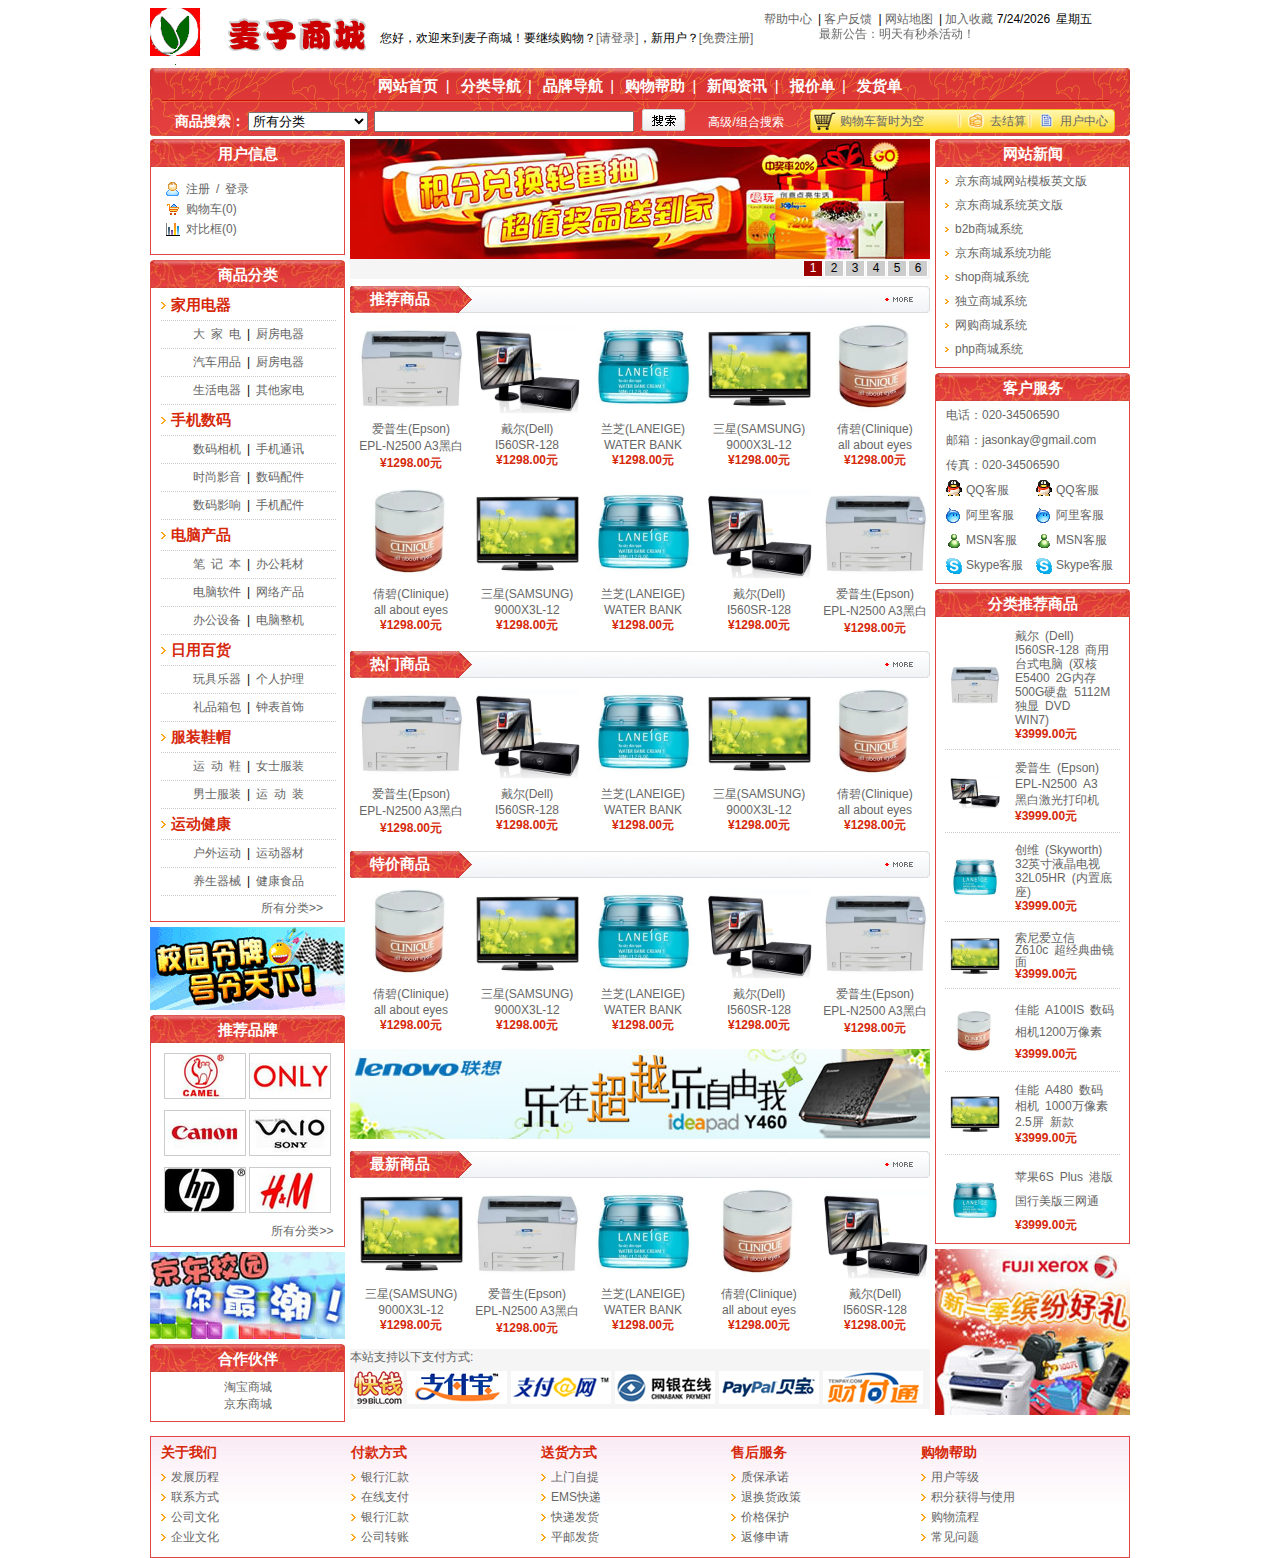
==== index.html @ 167f7a54 "wheatMall" ====
<!DOCTYPE html>
<html lang="en">
<head>
    <meta charset="UTF-8">
    <title>麦子商城</title>
    <link rel="stylesheet" href="style.css" type="text/css">
    <link rel="stylesheet" href="jquery-ui.min.css" type="text/css">
    <script src="jquery-3.1.1.min.js"></script>
    <script src="jquery-ui.min.js"></script>
    <script src="index.js"></script>
</head>
<body>
<div id="container">
    <!--页面头部-->
    <div id="pageheader">
        <div class="logo"><img src="img/logo.gif" alt="麦子商城"></div>
        <div class="info">
            <span>您好，欢迎来到麦子商城！要继续购物？<a href="#">[请登录]</a>，新用户？<a href="#">[免费注册]</a></span>
        </div>
        <div class="nav">
            <ul>
                <li><a href="#">帮助中心</a>&ensp;|</li>
                <li><a href="#">客户反馈</a>&ensp;|</li>
                <li><a href="#">网站地图</a>&ensp;|</li>
                <li><a href="#">加入收藏</a></li>
                <li style="width: 110px;" id="time">YYYY/MM/DD 星期?</li>
            </ul>
        </div>
        <div>
            <marquee direction="down" scrollamount="1" height="25px" width="360px" style="text-indent: 55px; padding-top: 6px;">
                <a href="#">最新公告：明天有秒杀活动！</a>
            </marquee>
        </div>
        <div id="navUnder" style="clear: both;" >
            <div style="background: url(img/top_1.gif); height: 36px">
                <ul>
                    <li><a href="#">网站首页</a>&ensp;|&ensp;</li>
                    <li><a href="#">分类导航</a>&ensp;|&ensp;</li>
                    <li><a href="#">品牌导航</a>&ensp;|&ensp;</li>
                    <li><a href="#">购物帮助</a>&ensp;|&ensp;</li>
                    <li><a href="#">新闻资讯</a>&ensp;|&ensp;</li>
                    <li><a href="#">报价单</a>&ensp;|&ensp;</li>
                    <li><a href="#">发货单</a></li>
                </ul>
            </div>
            <div style="background: url(img/top_2.gif); height: 32px; position: relative;">
                <label for="sort" style="margin-left: 25px; color: #fff; font-weight: bold; font-size: 14px"> 商品搜索：</label>
                <select id="sort" style="width: 120px;">
                    <option value="allSort">所有分类</option>
                    <option value="hot">热卖商品</option>
                    <option value="new">最新商品</option>
                </select>
                <input type="search" style="width: 260px; margin-left: 2px;">
                <input type="image" src="img/search2.gif" style="position: relative; top: 5px; left: 5px" >
                <span style="margin-left: 25px;"><a href="#" style="color: #FFF;">高级/组合搜索</a></span>
                <div style="background: url(img/d3.jpg) no-repeat; width: 305px; height: 24px; position: absolute; left:660px; top:5px;">
                    <span style="position: absolute; left: 30px; top: 4px;"><a href="#">购物车暂时为空</a></span>
                    <span style="position: absolute; left: 180px; top: 4px;"><a href="#">去结算</a></span>
                    <span style="position: absolute; left: 250px; top: 4px;"><a href="#">用户中心</a></span>
                </div>
            </div>
        </div>
    </div>

    <!--页面主体-->
    <div id="pagebody">
        <!--左-->
        <div id="left">
            <div class="userInfo">
                <div>
                    <h3>用户信息</h3>
                    <ul>
                        <li style="background: url(img/user/1.gif) no-repeat left"><a href="#">注册&ensp;/&ensp;登录</a></li>
                        <li style="background: url(img/user/8.gif) no-repeat left"><a href="#">购物车(0)</a></li>
                        <li style="background: url(img/user/10.gif) no-repeat left"><a href="#">对比框(0)</a></li>
                    </ul>
                </div>
            </div>
            <div class="goods">
                <h3>商品分类</h3>
                <div>
                    <h4>家用电器</h4>
                    <ul>
                        <li><a href="#">大&ensp;家&ensp;电</a>&ensp;|&ensp;<a href="#">厨房电器</a></li>
                        <li><a href="#">汽车用品</a>&ensp;|&ensp;<a href="#">厨房电器</a></li>
                        <li><a href="#">生活电器</a>&ensp;|&ensp;<a href="#">其他家电</a></li>
                    </ul>
                </div>
                <div>
                    <h4>手机数码</h4>
                    <ul>
                        <li><a href="#">数码相机</a>&ensp;|&ensp;<a href="#">手机通讯</a></li>
                        <li><a href="#">时尚影音</a>&ensp;|&ensp;<a href="#">数码配件</a></li>
                        <li><a href="#">数码影响</a>&ensp;|&ensp;<a href="#">手机配件</a></li>
                    </ul>
                </div>
                <div>
                    <h4>电脑产品</h4>
                    <ul>
                        <li><a href="#">笔&ensp;记&ensp;本</a>&ensp;|&ensp;<a href="#">办公耗材</a></li>
                        <li><a href="#">电脑软件</a>&ensp;|&ensp;<a href="#">网络产品</a></li>
                        <li><a href="#">办公设备</a>&ensp;|&ensp;<a href="#">电脑整机</a></li>
                    </ul>
                </div>
                <div>
                    <h4>日用百货</h4>
                    <ul>
                        <li><a href="#">玩具乐器</a>&ensp;|&ensp;<a href="#">个人护理</a></li>
                        <li><a href="#">礼品箱包</a>&ensp;|&ensp;<a href="#">钟表首饰</a></li>
                    </ul>
                </div>
                <div>
                    <h4>服装鞋帽</h4>
                    <ul>
                        <li><a href="#">运&ensp;动&ensp;鞋</a>&ensp;|&ensp;<a href="#">女士服装</a></li>
                        <li><a href="#">男士服装</a>&ensp;|&ensp;<a href="#">运&ensp;动&ensp;装</a></li>
                    </ul>
                </div>
                <div style="border-bottom: 1px solid #e34543;">
                    <h4>运动健康</h4>
                    <ul>
                        <li><a href="#">户外运动</a>&ensp;|&ensp;<a href="#">运动器材</a></li>
                        <li><a href="#">养生器械</a>&ensp;|&ensp;<a href="#">健康食品</a></li>
                    </ul>
                    <span style="margin-left: 110px; line-height: 25px;"><a href="#">所有分类>></a></span>
                </div>
            </div>
            <div style="margin-top: 5px;"><img src="img/Wrzcnet/left_01.gif"></div>
            <div class="brands">
                <div>
                    <h3>推荐品牌</h3>
                    <ul>
                        <li><a href="#"><img src="img/logos/logo_01.jpg" alt="CAMEl"></a></li>
                        <li><a href="#"><img src="img/logos/logo_02.jpg" alt="ONLY"></a></li>
                        <li><a href="#"><img src="img/logos/logo_03.jpg" alt="Canon"></a></li>
                        <li><a href="#"><img src="img/logos/logo_04.jpg" alt="Sony"></a></li>
                        <li><a href="#"><img src="img/logos/logo_05.jpg" alt="hp"></a></li>
                        <li><a href="#"><img src="img/logos/logo_06.jpg" alt="H.M"></a></li>
                        <li style="margin-left: 110px; line-height:0px;"><a href="#">所有分类>></a></li>
                    </ul>

                </div>
            </div>
            <div style="margin-top: 5px;"><img src="img/Wrzcnet/left_02.jpg"></div>
            <div class="partner">
                <div>
                    <h3>合作伙伴</h3>
                    <ul>
                        <li><a href="#">淘宝商城</a></li>
                        <li><a href="#">京东商城</a></li>
                    </ul>
                </div>
            </div>

        </div>
        <!--中-->
        <div id="middle">
            <div class="scroll">
                <ul class="big-pic">
                    <li><a href="#"><img src="img/Wrzcnet/1.jpg"></a></li>
                    <li><a href="#"><img src="img/Wrzcnet/2.jpg"></a></li>
                    <li><a href="#"><img src="img/Wrzcnet/3.jpg"></a></li>
                    <li><a href="#"><img src="img/Wrzcnet/4.jpg"></a></li>
                    <li><a href="#"><img src="img/Wrzcnet/5.jpg"></a></li>
                    <li><a href="#"><img src="img/Wrzcnet/6.jpg"></a></li>
                </ul>
                <ul class="small-pic">
                    <li class="active">1</li>
                    <li>2</li>
                    <li>3</li>
                    <li>4</li>
                    <li>5</li>
                    <li>6</li>
                </ul>
            </div>
            <div class="recommend">
                <span>
                    <h3>推荐商品</h3>
                    <a href="#"><img src="img/more.gif"></a>
                </span>
                <ul>
                    <li><a href="#"><div class="pic"><img src="img/imgs/p1.jpg"></div><aside>爱普生(Epson)<br/>EPL-N2500 A3黑白<br/><span>¥1298.00元</span></aside></a></li>
                    <li><a href="#"><div class="pic"><img src="img/imgs/p2.jpg"></div><aside>戴尔(Dell)<br/>I560SR-128<br/><span>¥1298.00元</span></aside></a></li>
                    <li><a href="#"><div class="pic"><img src="img/imgs/p3.jpg"></div><aside>兰芝(LANEIGE)<br/>WATER BANK<br/><span>¥1298.00元</span></aside></a></li>
                    <li><a href="#"><div class="pic"><img src="img/imgs/p4.jpg"></div><aside>三星(SAMSUNG)<br/>9000X3L-12<br/><span>¥1298.00元</span></aside></a></li>
                    <li><a href="#"><div class="pic"><img src="img/imgs/p5.jpg"></div><aside>倩碧(Clinique)<br/>all about eyes<br/><span>¥1298.00元</span></aside></a></li>
                    <li><a href="#"><div class="pic"><img src="img/imgs/p5.jpg"></div><aside>倩碧(Clinique)<br/>all about eyes<br/><span>¥1298.00元</span></aside></a></li>
                    <li><a href="#"><div class="pic"><img src="img/imgs/p4.jpg"></div><aside>三星(SAMSUNG)<br/>9000X3L-12<br/><span>¥1298.00元</span></aside></a></li>
                    <li><a href="#"><div class="pic"><img src="img/imgs/p3.jpg"></div><aside>兰芝(LANEIGE)<br/>WATER BANK<br/><span>¥1298.00元</span></aside></a></li>
                    <li><a href="#"><div class="pic"><img src="img/imgs/p2.jpg"></div><aside>戴尔(Dell)<br/>I560SR-128<br/><span>¥1298.00元</span></aside></a></li>
                    <li><a href="#"><div class="pic"><img src="img/imgs/p1.jpg"></div><aside>爱普生(Epson)<br/>EPL-N2500 A3黑白<br/><span>¥1298.00元</span></aside></a></li>
                </ul>
            </div>
            <div class="hot">
                <span>
                    <h3>热门商品</h3>
                    <a href="#"><img src="img/more.gif"></a>
                </span>
                <ul>
                    <li><a href="#"><div class="pic"><img src="img/imgs/p1.jpg"></div><aside>爱普生(Epson)<br/>EPL-N2500 A3黑白<br/><span>¥1298.00元</span></aside></a></li>
                    <li><a href="#"><div class="pic"><img src="img/imgs/p2.jpg"></div><aside>戴尔(Dell)<br/>I560SR-128<br/><span>¥1298.00元</span></aside></a></li>
                    <li><a href="#"><div class="pic"><img src="img/imgs/p3.jpg"></div><aside>兰芝(LANEIGE)<br/>WATER BANK<br/><span>¥1298.00元</span></aside></a></li>
                    <li><a href="#"><div class="pic"><img src="img/imgs/p4.jpg"></div><aside>三星(SAMSUNG)<br/>9000X3L-12<br/><span>¥1298.00元</span></aside></a></li>
                    <li><a href="#"><div class="pic"><img src="img/imgs/p5.jpg"></div><aside>倩碧(Clinique)<br/>all about eyes<br/><span>¥1298.00元</span></aside></a></li>
                </ul>
            </div>
            <div class="hot">
                <span>
                    <h3>特价商品</h3>
                    <a href="#"><img src="img/more.gif"></a>
                </span>
                <ul>
                    <li><a href="#"><div class="pic"><img src="img/imgs/p5.jpg"></div><aside>倩碧(Clinique)<br/>all about eyes<br/><span>¥1298.00元</span></aside></a></li>
                    <li><a href="#"><div class="pic"><img src="img/imgs/p4.jpg"></div><aside>三星(SAMSUNG)<br/>9000X3L-12<br/><span>¥1298.00元</span></aside></a></li>
                    <li><a href="#"><div class="pic"><img src="img/imgs/p3.jpg"></div><aside>兰芝(LANEIGE)<br/>WATER BANK<br/><span>¥1298.00元</span></aside></a></li>
                    <li><a href="#"><div class="pic"><img src="img/imgs/p2.jpg"></div><aside>戴尔(Dell)<br/>I560SR-128<br/><span>¥1298.00元</span></aside></a></li>
                    <li><a href="#"><div class="pic"><img src="img/imgs/p1.jpg"></div><aside>爱普生(Epson)<br/>EPL-N2500 A3黑白<br/><span>¥1298.00元</span></aside></a></li>
                </ul>
            </div>
            <div style="margin-bottom: 7px;"><img src="img/Wrzcnet/11.jpg" alt=""></div>
            <div class="hot">
                <span>
                    <h3>最新商品</h3>
                    <a href="#"><img src="img/more.gif"></a>
                </span>
                <ul>
                    <li><a href="#"><div class="pic"><img src="img/imgs/p4.jpg"></div><aside>三星(SAMSUNG)<br/>9000X3L-12<br/><span>¥1298.00元</span></aside></a></li>
                    <li><a href="#"><div class="pic"><img src="img/imgs/p1.jpg"></div><aside>爱普生(Epson)<br/>EPL-N2500 A3黑白<br/><span>¥1298.00元</span></aside></a></li>
                    <li><a href="#"><div class="pic"><img src="img/imgs/p3.jpg"></div><aside>兰芝(LANEIGE)<br/>WATER BANK<br/><span>¥1298.00元</span></aside></a></li>
                    <li><a href="#"><div class="pic"><img src="img/imgs/p5.jpg"></div><aside>倩碧(Clinique)<br/>all about eyes<br/><span>¥1298.00元</span></aside></a></li>
                    <li><a href="#"><div class="pic"><img src="img/imgs/p2.jpg"></div><aside>戴尔(Dell)<br/>I560SR-128<br/><span>¥1298.00元</span></aside></a></li>
                </ul>
            </div>
            <div class="pay">
                <span style="color: #666666">本站支持以下支付方式:</span>
                <ul>
                    <li><img src="img/pay/logo_99bill.jpg"></li>
                    <li><img src="img/pay/logo_alipay.gif"></li>
                    <li><img src="img/pay/logo_cncard.gif"></li>
                    <li><img src="img/pay/logo_ebank.gif"></li>
                    <li><img src="img/pay/logo_paypal.gif"></li>
                    <li><img src="img/pay/logo_tenpay.gif"></li>
                </ul>
            </div>
        </div>
        <!--右-->
        <div id="right">
            <div class="news">
                <h3>网站新闻</h3>
                <ul>
                    <li><a href="#">京东商城网站模板英文版</a></li>
                    <li><a href="#">京东商城系统英文版</a></li>
                    <li><a href="#">b2b商城系统</a></li>
                    <li><a href="#">京东商城系统功能</a></li>
                    <li><a href="#">shop商城系统</a></li>
                    <li><a href="#">独立商城系统</a></li>
                    <li><a href="#">网购商城系统</a></li>
                    <li><a href="#">php商城系统</a></li>
                </ul>
            </div>
            <div class="server">
                <h3>客户服务</h3>
                <div>
                    <ul class="serverInfo">
                        <li>电话：020-34506590</li>
                        <li>邮箱：jasonkay@gmail.com</li>
                        <li>传真：020-34506590</li>
                    </ul>
                    <ul class="customer">
                        <li style="background: url(img/QQonline.gif) no-repeat left"><a href="#">QQ客服</a></li>
                        <li style="background: url(img/QQonline.gif) no-repeat left"><a href="#">QQ客服</a></li>
                        <li style="background: url(img/ww.gif) no-repeat left"><a href="#">阿里客服</a></li>
                        <li style="background: url(img/ww.gif) no-repeat left"><a href="#">阿里客服</a></li>
                        <li style="background: url(img/msn.gif) no-repeat left"><a href="#">MSN客服</a></li>
                        <li style="background: url(img/msn.gif) no-repeat left"><a href="#">MSN客服</a></li>
                        <li style="background: url(img/skype.gif) no-repeat left"><a href="#">Skype客服</a></li>
                        <li style="background: url(img/skype.gif) no-repeat left"><a href="#">Skype客服</a></li>
                    </ul>
                </div>
            </div>
            <div class="sortRecommend">
                <h3>分类推荐商品</h3>
                <div>
                    <ul>
                        <li style="height: 110px;"><a href="#"><img src="img/imgs/p1.jpg"><section style="line-height: 14px;"><aside>戴尔&ensp;(Dell)&ensp;I560SR-128&ensp;商用台式电脑&ensp;(双核E5400&ensp;2G内存500G硬盘&ensp;5112M独显&ensp;DVD&ensp;WIN7)&ensp;</aside><span>¥3999.00元</span></section></a></li>
                        <li style="height: 62px"><a href="#"><img src="img/imgs/p2.jpg"><section style="line-height: 16px;"><aside>爱普生&ensp;(Epson)&ensp;EPL-N2500&ensp;A3&ensp;黑白激光打印机&ensp;</aside><span>¥3999.00元</span></section></a></li>
                        <li style="height: 68px;"><a href="#"><img src="img/imgs/p3.jpg"><section style="line-height: 14px;"><aside>创维&ensp;(Skyworth)&ensp;32英寸液晶电视32L05HR&ensp;(内置底座)&ensp;</aside><span>¥3999.00元</span></section></a></li>
                        <li style="height: 46px;"><a href="#"><img src="img/imgs/p4.jpg"><section style="line-height: 12px;"><aside>索尼爱立信&ensp;Z610c&ensp;超经典曲镜面&ensp;</aside><span>¥3999.00元</span></section></a></li>
                        <li style="height: 62px;"><a href="#"><img src="img/imgs/p5.jpg"><section style="line-height: 22px;"><aside>佳能&ensp;A100IS&ensp;数码相机1200万像素&ensp;</aside><span>¥3999.00元</span></section></a></li>
                        <li style="height: 62px;"><a href="#"><img src="img/imgs/p4.jpg"><section style="line-height: 16px;"><aside>佳能&ensp;A480&ensp;数码相机&ensp;1000万像素2.5屏&ensp;新款&ensp;</aside><span>¥3999.00元</span></section></a></li>
                        <li style="height: 68px; border: none;"><a href="#"><img src="img/imgs/p3.jpg"><section style="line-height: 24px;"><aside>苹果6S&ensp;Plus&ensp;港版国行美版三网通&ensp;</aside><span>¥3999.00元</span></section></a></li>
                    </ul>
                </div>
            </div>
            <div style="margin-top: 5px;"><img src="img/Wrzcnet/right_01.jpg"></div>
        </div>
    </div>

    <!--页面底部-->
    <div id="pagefooter">
        <div>
            <ul class="bigTitle">
                <li>
                    <h3>关于我们</h3>
                    <ul class="smallTitle">
                        <li><a href="#">发展历程</a></li>
                        <li><a href="#">联系方式</a></li>
                        <li><a href="#">公司文化</a></li>
                        <li><a href="#">企业文化</a></li>
                    </ul>
                </li>
                <li>
                    <h3>付款方式</h3>
                    <ul class="smallTitle">
                        <li><a href="#">银行汇款</a></li>
                        <li><a href="#">在线支付</a></li>
                        <li><a href="#">银行汇款</a></li>
                        <li><a href="#">公司转账</a></li>
                    </ul>
                </li>
                <li>
                    <h3>送货方式</h3>
                    <ul class="smallTitle">
                        <li><a href="#">上门自提</a></li>
                        <li><a href="#">EMS快递</a></li>
                        <li><a href="#">快递发货</a></li>
                        <li><a href="#">平邮发货</a></li>
                    </ul>
                </li>
                <li>
                    <h3>售后服务</h3>
                    <ul class="smallTitle">
                        <li><a href="#">质保承诺</a></li>
                        <li><a href="#">退换货政策</a></li>
                        <li><a href="#">价格保护</a></li>
                        <li><a href="#">返修申请</a></li>
                    </ul>
                </li>
                <li>
                    <h3>购物帮助</h3>
                    <ul class="smallTitle">
                        <li><a href="#">用户等级</a></li>
                        <li><a href="#">积分获得与使用</a></li>
                        <li><a href="#">购物流程</a></li>
                        <li><a href="#">常见问题</a></li>
                    </ul>
                </li>
            </ul>
        </div>
    </div>
</div>
</body>
</html>
---- style.css ----
/*home page*/
body{ margin: 0px;}
#container{ width: 980px; margin: 0 auto; font-size: 12px;}
h1, h2, h3, h4, h5, h6, ul, li{ margin: 0; padding:0; list-style-type: none;}
a{ text-decoration: none;}
*{font-family: Arial;}

#pageheader{ min-height: 71px;}
#pageheader a{ color: #666666;}
#pageheader a:hover{ color: #e34543;}
.logo{ width: 220px; height: 60px; float: left; padding-top: 8px;}
.info{ width: 384px; float: left; margin: 30px 0 0 10px;}
.nav{ width:366px; float:left;}
.nav ul{ margin-top: 11px}
.nav ul li{ display: inline-block;}
#navUnder ul{ text-align: center}
#navUnder ul li{ display: inline-block; line-height: 36px; font-size: 15px;  color: #ffffff;}
#navUnder ul li a{ color: #ffffff; font-weight: bold;}
#navUnder ul li a:hover{ color: #ffffff; font-weight: bold;}

#pagebody{ min-height: 1300px;}
#left{ width: 195px; min-height: 600px; float: left;}
.userInfo div{ margin-top: 3px;}
.partner h3, .brands h3, .goods h3, .userInfo h3{ text-align: center; color: #ffffff; font-size: 15px; background: url(img/la_4.gif); line-height:30px; }
.userInfo ul{ min-height: 75px; border: 1px solid #e34543; border-top:none; padding-top:10px;}
.userInfo ul li{ line-height: 20px; text-indent: 20px; margin-left: 15px;}
.userInfo a{ color: #666666;}
.userInfo a:hover{ color: #e34543;}
.goods{ margin-top: 5px;}
.goods div{ border: 1px solid #e34543; border-top:none; border-bottom:none;}
.goods h4{ background: url(img/dot.gif) no-repeat left center; color:#d6290b; font-size: 15px; text-indent: 10px;margin-left:10px; line-height: 30px; width:175px; border-bottom: 1px dotted #CCCCCC;}
.goods ul{ padding-left: 10px;}
.goods ul li{ line-height: 27px; border-bottom: 1px dotted #CCCCCC; width:175px; text-align: center;}
.goods a{ color: #666666;}
.goods a:hover{ color: #e34543;}
.brands div{ margin-top: 2px;}
.brands ul{ border: 1px solid #e34543; border-top:none; text-align: center; padding-top: 8px; padding-bottom: 8px;}
.brands ul li{ display: inline; line-height:30px;}
.brands img{ border: 1px solid #CCCCCC;}
.brands a{ color: #666666;}
.partner div{ margin-top: 2px;}
.partner ul{ border: 1px solid #e34543; border-top:none; text-align: center; padding-top: 5px; padding-bottom: 8px;}
.partner a{ color: #666666;}
.partner a:hover{ color: #e34543;}

#middle{ width: 580px; min-height: 600px; float: left; margin:3px 5px;}
.scroll{ position: relative; width:580px; height: 140px; background: #f5f5f5; overflow: hidden;}
.big-pic{ width: 3480px; height: 120px; position: absolute;}
.big-pic li{float: left;}
.small-pic{position: absolute; right:1px; bottom:2px;}
.small-pic li{float: left; height: 15px; width:18px; background: #CCCCCC; border: 1px solid #ffffff; margin-right: 1px; text-align: center; cursor: pointer;}
.small-pic .active{background: #9b0000; color: #ffffff;}
.recommend{width:580px; height: 365px; margin-top: 5px;}
.hot>span, .recommend>span{background: url(img/ca_1.gif); height: 30px; display: block; position: relative;}
.hot>span a, .recommend>span a{position: absolute; right: 16px; bottom: 8px;}
.hot h3, .recommend h3{color: #ffffff; line-height: 30px; text-indent: 20px; font-size: 15px;}
.hot ul, .recommend ul{margin-top: 2px;}
.hot li, .recommend li{ float: left; margin-left: 6px;}
.hot .pic, .recommend .pic{height:105px; width: 110px; text-align: center;}
.hot .pic img, .recommend .pic img{height: 105px; width: 105px;}
.hot aside, .recommend aside{text-align: center; width: 110px; height: 60px; color:#666666;}
.hot aside:hover, .recommend aside:hover{text-align: center; width: 110px; height: 60px; color:#e34543;}
.hot aside span, .recommend aside span{color: #d6290b; font-weight: bold;}
.hot {width:580px; height:200px;}
.pay{background: #f5f5f5; height: 60px; width: 580px;}
.pay ul{margin-top:5px; }
.pay li{float: left; margin-left:4px;}

#right{ width: 195px;min-height: 600px; float: left;}
.news {margin-top: 3px;}
.news h3, .server h3, .sortRecommend h3{text-align: center; color: #ffffff; font-size: 15px; background: url(img/la_4.gif); line-height:30px;}
.news ul{height: 198px; border:1px solid #e34542; border-top: none; padding-left: 9px;}
.news li{background: url("img/dot2.gif") no-repeat left; text-indent: 10px; line-height: 24px;}
.news a{color: #666666;}
.news a:hover{color: #e34543;}
.server{margin-top: 5px;}
.server div{height: 180px; border: 1px solid #e34542; border-top: none; }
.serverInfo li{width: 180px; line-height: 25px; text-indent: 10px; color: #666666; }
.customer {margin-left: 10px;}
.customer li{float: left; width: 90px; line-height: 25px; text-indent: 20px;}
.customer li a{color: #666666;}
.customer li a:hover{color: #e34543;}
.sortRecommend{margin-top: 5px;}
.sortRecommend ul{border: 1px solid #e34542; border-top: none; min-height: 624px;}
.sortRecommend li{border-bottom: 1px dotted #CCCCCC; float: left; width: 165px; margin-left: 9px; padding: 10px 5px;}
.sortRecommend img{width: 50px; float: left; margin-right: 15px;}
.sortRecommend section{width: 100px; float: left;}
.sortRecommend aside{color: #666666; }
.sortRecommend aside:hover{color: #e34543; }
.sortRecommend span{color: #d6290b; font-weight: bold;}

#pagefooter{min-height: 120px; border: 1px solid #e34543; background: url(img/footbg_03.jpg) repeat-x; clear: both;}
.bigTitle{margin-left: 10px; margin-top: 5px;}
.bigTitle h3{color: #d6290b; margin-bottom: 5px;}
.bigTitle>li{float: left; width: 190px; line-height: 20px;}
.smallTitle li{ background: url(img/dot.gif) no-repeat left; text-indent: 10px;}
.smallTitle li a{color: #666666;}
.smallTitle li a:hover{color: #e34543;}

/*productList*/
.plm-header{background: url(img/sort1.gif); line-height: 29px;}
.plm-header-first{background: url(img/home.gif) no-repeat left; display: inline-block; text-indent: 15px; margin-left: 5px;}
.icon-btn-vbarrow {display: inline-block; background: url(img/icon.png) -111px -423px; height: 9px; width: 5px;}
.plm-list{margin: 5px 3px;}
.plm-list ul{display: inline-block;}
.plm-list span{font-weight: bold;}
.plm-list li{display: inline-block; margin-right: 12px; }
.plm-list a{color: #666666;}
.plm-list a:hover{text-decoration: underline; color: #e34543;}
.plm-last-top{background: url(img/sortbg.jpg); height: 26px; position: relative;}
.plm-sort{display: inline-block;}
.plm-sort span{ width:60px; text-align: center; font-weight: bold; display: inline-block; border-right: 1px solid #e1e1e1; line-height: 26px}
.plm-sort a{ color: #666666; text-align: center;  width: 60px; line-height: 26px; display: inline-block;border-right:1px solid #e1e1e1;border-right:1px solid #e1e1e1;}
.plm-sort a:hover{color: #666666; text-align: center;  width: 60px; line-height: 26px; display: inline-block;border-right:1px solid #e1e1e1; background:url(img/sortbg1.jpg); }
.showType{display: inline-block; position: absolute; right: 50px;}
.showType span{font-weight: bold;}
.icon-btn-list{background: url(img/vm11.gif) no-repeat;height: 18px; width: 18px; display: inline-block; position:relative; top:4px; left:15px;}
.icon-btn-pic{background: url(img/vm2.gif) no-repeat; height: 18px; width: 18px; display: inline-block; position:relative; top:4px; left:35px; }
.product-list-detail li{border-bottom: 1px dotted #dcdbdb; float: left; width: 720px; height: 120px; padding-left:26px; }
.product-list-detail ul{padding-top: 6px; margin-left: 6px;}
.imgBox{float: left; border: 1px solid #c0c0c0; margin-top: 10px;}
.icon-direct-right{background: url(img/dot.gif); width: 5px; height: 7px; display: inline-block; margin-left: 30px; margin-top: 28px;}
.good-title{color: #4a0000; margin-left: 5px; font-weight: bold;}
.market-value{text-decoration: line-through;}
.price-detail{font-weight: bold; float: left; width: 580px; margin-left: 30px; margin-bottom:5px; }
.price-vip{color: #fd6700;}
.price-vip aside{ font-style: italic;}
.price-detail span{width: 130px; display: inline-block;}
.price-detail span aside{display: inline-block;}
.product-list-btn{text-align: right;}
.product-list-btn a{display:inline-block; width: 81px; height: 26px;}
.select-btn{position: relative; top: 30px; }
.select-btn a, .select-btn span{display: inline-block;}
.select-btn span{text-align: center; color: red; position: relative; top: -6px; vertical-align: middle;}

/*productPage*/
.product-img-box{width: 310px; height: 280px; float: left; border-right: 1px dotted #dcdbdb;}
.product-big-pic{text-align: center;}
.product-big-pic img{width: 220px; height: 220px;}
.product-small-pic{}
.product-small-pic img{width: 50px; height: 50px;margin-left: 6px;}
.product-small-pic .active{border: 2px solid;}
.product-info{width: 456px; float: left;}
.product-info-top{margin-left: 15px; font-weight: bold; color: #00267F; font-size: 14px; border-bottom: 1px dotted #dcdbdb; line-height: 36px;}
.product-info-top a{float: right; font-weight:normal;  color: #666666; font-size: 12px;}
.product-info-middle{margin-left: 15px; border-bottom: 1px dotted #dcdbdb; line-height: 25px;}
.product-info-bottom{margin-left: 15px; line-height: 25px; }
.product-info-bottom a{display:inline-block; width: 81px; height: 26px; margin-right: 5px;}
.product-next-pay{width: 770px; clear: both; border-top:1px solid #EEEEEE; border-bottom:1px solid #EEEEEE; line-height: 40px; position: relative;}
.alipay{width: 129px; height: 30px; background: url(img/pay/alipay_buy.gif); display: inline-block; position: absolute; top: 5px; right:155px;}
.paypal{width: 138px; height: 30px; background: url(img/pay/paypal_buy.gif); display: inline-block; position: absolute; top: 5px; right:5px;}
.ui-state-active a, .ui-state-active a:link, .ui-state-active a:visited {
    color: #d6290b;
}
.ui-state-default, .ui-widget-content .ui-state-default, .ui-widget-header .ui-state-default, .ui-button, html .ui-button.ui-state-disabled:hover, html .ui-button.ui-state-disabled:active {
    background: url(img/sort1.gif);
    border: 1px solid #dddddd;
    font-weight: normal;
}
.ui-state-active, .ui-widget-content .ui-state-active, .ui-widget-header .ui-state-active, a.ui-button:active, .ui-button:active, .ui-button.ui-state-active:hover {
    background: #ffffff;
    font-weight: bold;
}
.ui-widget-header {
    background: url(img/sortbg.jpg) repeat-x 0 6px;
    border: none ;
    border-bottom: 1px solid #dddddd;
    color: #333;
    font-weight: bold;
}
.ui-tabs .ui-tabs-panel {
    border: 1px solid #ddd;
    border-top: none;
}
.ui-widget.ui-widget-content {
    border: none;
}
.ui-corner-all, .ui-corner-bottom, .ui-corner-right, .ui-corner-br {
    border-bottom-right-radius: 0;
}
.ui-corner-all, .ui-corner-bottom, .ui-corner-left, .ui-corner-bl {
    border-bottom-left-radius: 0;
}
.ui-tabs .ui-tabs-nav {
    padding: 0.2em 0 0;
}
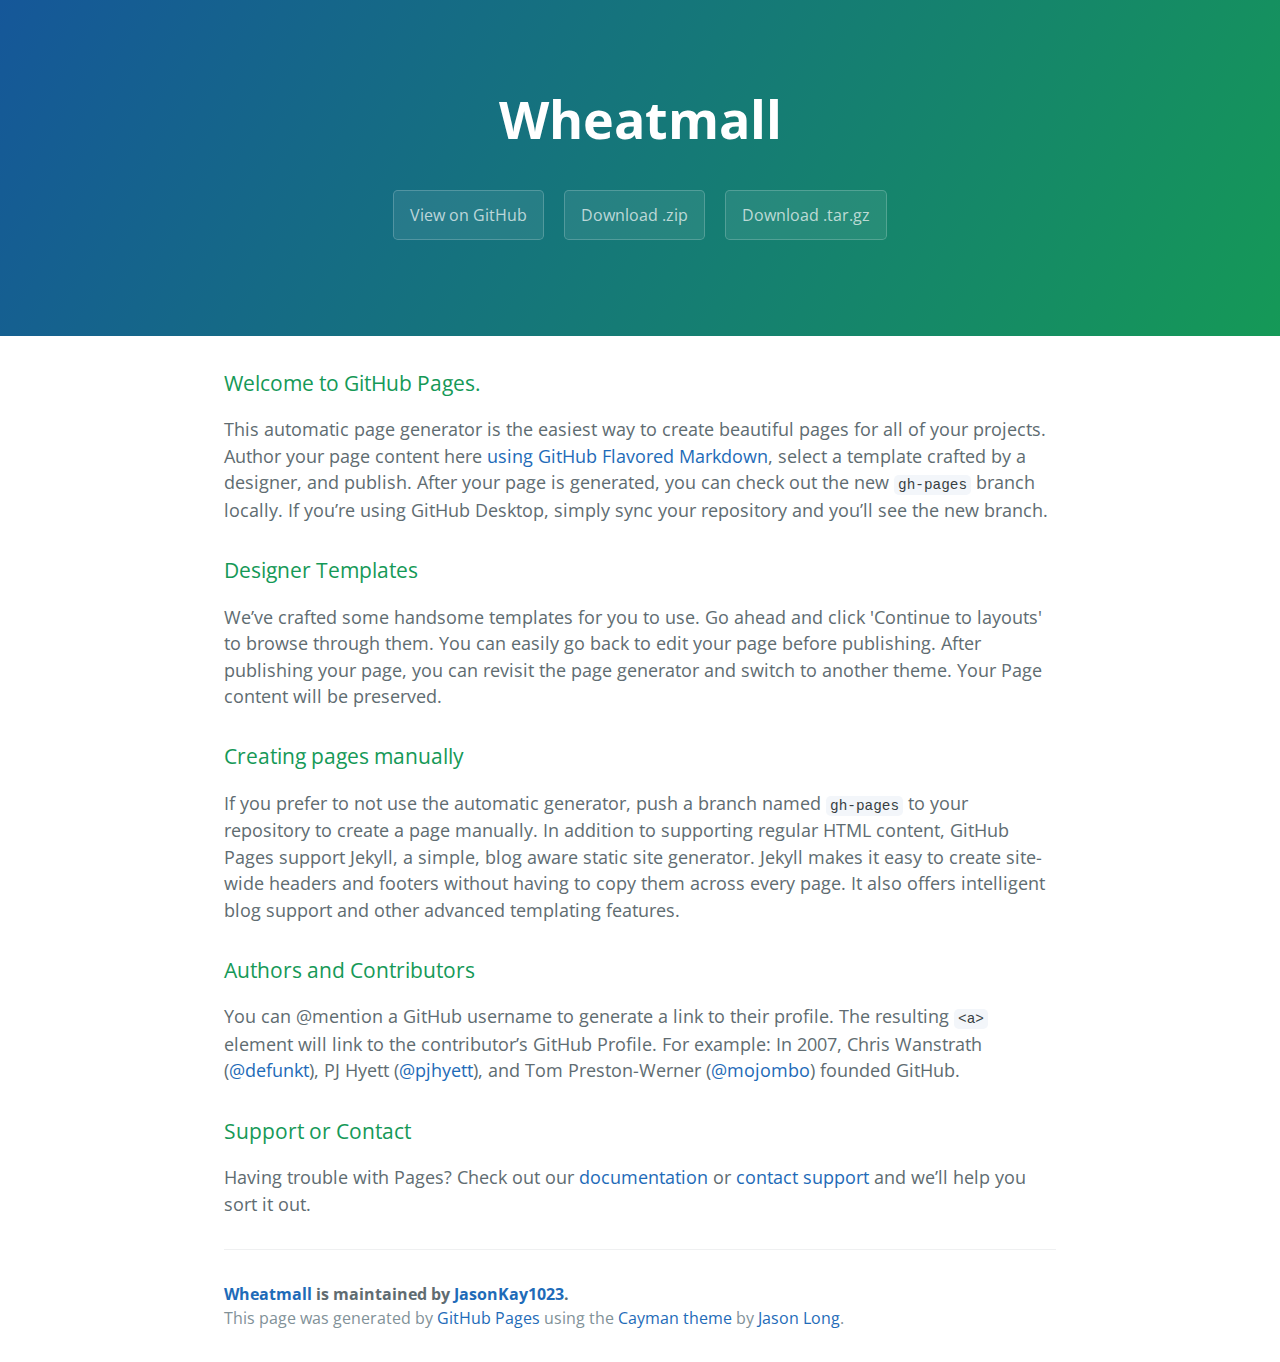
==== commit 8105bd8c: "Create gh-pages branch via GitHub" ====
--- a/index.html
+++ b/index.html
@@ -1,353 +1,57 @@
 <!DOCTYPE html>
-<html lang="en">
-<head>
+<html lang="en-us">
+  <head>
     <meta charset="UTF-8">
-    <title>麦子商城</title>
-    <link rel="stylesheet" href="style.css" type="text/css">
-    <link rel="stylesheet" href="jquery-ui.min.css" type="text/css">
-    <script src="jquery-3.1.1.min.js"></script>
-    <script src="jquery-ui.min.js"></script>
-    <script src="index.js"></script>
-</head>
-<body>
-<div id="container">
-    <!--页面头部-->
-    <div id="pageheader">
-        <div class="logo"><img src="img/logo.gif" alt="麦子商城"></div>
-        <div class="info">
-            <span>您好，欢迎来到麦子商城！要继续购物？<a href="#">[请登录]</a>，新用户？<a href="#">[免费注册]</a></span>
-        </div>
-        <div class="nav">
-            <ul>
-                <li><a href="#">帮助中心</a>&ensp;|</li>
-                <li><a href="#">客户反馈</a>&ensp;|</li>
-                <li><a href="#">网站地图</a>&ensp;|</li>
-                <li><a href="#">加入收藏</a></li>
-                <li style="width: 110px;" id="time">YYYY/MM/DD 星期?</li>
-            </ul>
-        </div>
-        <div>
-            <marquee direction="down" scrollamount="1" height="25px" width="360px" style="text-indent: 55px; padding-top: 6px;">
-                <a href="#">最新公告：明天有秒杀活动！</a>
-            </marquee>
-        </div>
-        <div id="navUnder" style="clear: both;" >
-            <div style="background: url(img/top_1.gif); height: 36px">
-                <ul>
-                    <li><a href="#">网站首页</a>&ensp;|&ensp;</li>
-                    <li><a href="#">分类导航</a>&ensp;|&ensp;</li>
-                    <li><a href="#">品牌导航</a>&ensp;|&ensp;</li>
-                    <li><a href="#">购物帮助</a>&ensp;|&ensp;</li>
-                    <li><a href="#">新闻资讯</a>&ensp;|&ensp;</li>
-                    <li><a href="#">报价单</a>&ensp;|&ensp;</li>
-                    <li><a href="#">发货单</a></li>
-                </ul>
-            </div>
-            <div style="background: url(img/top_2.gif); height: 32px; position: relative;">
-                <label for="sort" style="margin-left: 25px; color: #fff; font-weight: bold; font-size: 14px"> 商品搜索：</label>
-                <select id="sort" style="width: 120px;">
-                    <option value="allSort">所有分类</option>
-                    <option value="hot">热卖商品</option>
-                    <option value="new">最新商品</option>
-                </select>
-                <input type="search" style="width: 260px; margin-left: 2px;">
-                <input type="image" src="img/search2.gif" style="position: relative; top: 5px; left: 5px" >
-                <span style="margin-left: 25px;"><a href="#" style="color: #FFF;">高级/组合搜索</a></span>
-                <div style="background: url(img/d3.jpg) no-repeat; width: 305px; height: 24px; position: absolute; left:660px; top:5px;">
-                    <span style="position: absolute; left: 30px; top: 4px;"><a href="#">购物车暂时为空</a></span>
-                    <span style="position: absolute; left: 180px; top: 4px;"><a href="#">去结算</a></span>
-                    <span style="position: absolute; left: 250px; top: 4px;"><a href="#">用户中心</a></span>
-                </div>
-            </div>
-        </div>
-    </div>
+    <title>Wheatmall by JasonKay1023</title>
+    <meta name="viewport" content="width=device-width, initial-scale=1">
+    <link rel="stylesheet" type="text/css" href="stylesheets/normalize.css" media="screen">
+    <link href='https://fonts.googleapis.com/css?family=Open+Sans:400,700' rel='stylesheet' type='text/css'>
+    <link rel="stylesheet" type="text/css" href="stylesheets/stylesheet.css" media="screen">
+    <link rel="stylesheet" type="text/css" href="stylesheets/github-light.css" media="screen">
+  </head>
+  <body>
+    <section class="page-header">
+      <h1 class="project-name">Wheatmall</h1>
+      <h2 class="project-tagline"></h2>
+      <a href="https://github.com/JasonKay1023/wheatMall" class="btn">View on GitHub</a>
+      <a href="https://github.com/JasonKay1023/wheatMall/zipball/master" class="btn">Download .zip</a>
+      <a href="https://github.com/JasonKay1023/wheatMall/tarball/master" class="btn">Download .tar.gz</a>
+    </section>
 
-    <!--页面主体-->
-    <div id="pagebody">
-        <!--左-->
-        <div id="left">
-            <div class="userInfo">
-                <div>
-                    <h3>用户信息</h3>
-                    <ul>
-                        <li style="background: url(img/user/1.gif) no-repeat left"><a href="#">注册&ensp;/&ensp;登录</a></li>
-                        <li style="background: url(img/user/8.gif) no-repeat left"><a href="#">购物车(0)</a></li>
-                        <li style="background: url(img/user/10.gif) no-repeat left"><a href="#">对比框(0)</a></li>
-                    </ul>
-                </div>
-            </div>
-            <div class="goods">
-                <h3>商品分类</h3>
-                <div>
-                    <h4>家用电器</h4>
-                    <ul>
-                        <li><a href="#">大&ensp;家&ensp;电</a>&ensp;|&ensp;<a href="#">厨房电器</a></li>
-                        <li><a href="#">汽车用品</a>&ensp;|&ensp;<a href="#">厨房电器</a></li>
-                        <li><a href="#">生活电器</a>&ensp;|&ensp;<a href="#">其他家电</a></li>
-                    </ul>
-                </div>
-                <div>
-                    <h4>手机数码</h4>
-                    <ul>
-                        <li><a href="#">数码相机</a>&ensp;|&ensp;<a href="#">手机通讯</a></li>
-                        <li><a href="#">时尚影音</a>&ensp;|&ensp;<a href="#">数码配件</a></li>
-                        <li><a href="#">数码影响</a>&ensp;|&ensp;<a href="#">手机配件</a></li>
-                    </ul>
-                </div>
-                <div>
-                    <h4>电脑产品</h4>
-                    <ul>
-                        <li><a href="#">笔&ensp;记&ensp;本</a>&ensp;|&ensp;<a href="#">办公耗材</a></li>
-                        <li><a href="#">电脑软件</a>&ensp;|&ensp;<a href="#">网络产品</a></li>
-                        <li><a href="#">办公设备</a>&ensp;|&ensp;<a href="#">电脑整机</a></li>
-                    </ul>
-                </div>
-                <div>
-                    <h4>日用百货</h4>
-                    <ul>
-                        <li><a href="#">玩具乐器</a>&ensp;|&ensp;<a href="#">个人护理</a></li>
-                        <li><a href="#">礼品箱包</a>&ensp;|&ensp;<a href="#">钟表首饰</a></li>
-                    </ul>
-                </div>
-                <div>
-                    <h4>服装鞋帽</h4>
-                    <ul>
-                        <li><a href="#">运&ensp;动&ensp;鞋</a>&ensp;|&ensp;<a href="#">女士服装</a></li>
-                        <li><a href="#">男士服装</a>&ensp;|&ensp;<a href="#">运&ensp;动&ensp;装</a></li>
-                    </ul>
-                </div>
-                <div style="border-bottom: 1px solid #e34543;">
-                    <h4>运动健康</h4>
-                    <ul>
-                        <li><a href="#">户外运动</a>&ensp;|&ensp;<a href="#">运动器材</a></li>
-                        <li><a href="#">养生器械</a>&ensp;|&ensp;<a href="#">健康食品</a></li>
-                    </ul>
-                    <span style="margin-left: 110px; line-height: 25px;"><a href="#">所有分类>></a></span>
-                </div>
-            </div>
-            <div style="margin-top: 5px;"><img src="img/Wrzcnet/left_01.gif"></div>
-            <div class="brands">
-                <div>
-                    <h3>推荐品牌</h3>
-                    <ul>
-                        <li><a href="#"><img src="img/logos/logo_01.jpg" alt="CAMEl"></a></li>
-                        <li><a href="#"><img src="img/logos/logo_02.jpg" alt="ONLY"></a></li>
-                        <li><a href="#"><img src="img/logos/logo_03.jpg" alt="Canon"></a></li>
-                        <li><a href="#"><img src="img/logos/logo_04.jpg" alt="Sony"></a></li>
-                        <li><a href="#"><img src="img/logos/logo_05.jpg" alt="hp"></a></li>
-                        <li><a href="#"><img src="img/logos/logo_06.jpg" alt="H.M"></a></li>
-                        <li style="margin-left: 110px; line-height:0px;"><a href="#">所有分类>></a></li>
-                    </ul>
+    <section class="main-content">
+      <h3>
+<a id="welcome-to-github-pages" class="anchor" href="#welcome-to-github-pages" aria-hidden="true"><span aria-hidden="true" class="octicon octicon-link"></span></a>Welcome to GitHub Pages.</h3>
 
-                </div>
-            </div>
-            <div style="margin-top: 5px;"><img src="img/Wrzcnet/left_02.jpg"></div>
-            <div class="partner">
-                <div>
-                    <h3>合作伙伴</h3>
-                    <ul>
-                        <li><a href="#">淘宝商城</a></li>
-                        <li><a href="#">京东商城</a></li>
-                    </ul>
-                </div>
-            </div>
+<p>This automatic page generator is the easiest way to create beautiful pages for all of your projects. Author your page content here <a href="https://guides.github.com/features/mastering-markdown/">using GitHub Flavored Markdown</a>, select a template crafted by a designer, and publish. After your page is generated, you can check out the new <code>gh-pages</code> branch locally. If you’re using GitHub Desktop, simply sync your repository and you’ll see the new branch.</p>
 
-        </div>
-        <!--中-->
-        <div id="middle">
-            <div class="scroll">
-                <ul class="big-pic">
-                    <li><a href="#"><img src="img/Wrzcnet/1.jpg"></a></li>
-                    <li><a href="#"><img src="img/Wrzcnet/2.jpg"></a></li>
-                    <li><a href="#"><img src="img/Wrzcnet/3.jpg"></a></li>
-                    <li><a href="#"><img src="img/Wrzcnet/4.jpg"></a></li>
-                    <li><a href="#"><img src="img/Wrzcnet/5.jpg"></a></li>
-                    <li><a href="#"><img src="img/Wrzcnet/6.jpg"></a></li>
-                </ul>
-                <ul class="small-pic">
-                    <li class="active">1</li>
-                    <li>2</li>
-                    <li>3</li>
-                    <li>4</li>
-                    <li>5</li>
-                    <li>6</li>
-                </ul>
-            </div>
-            <div class="recommend">
-                <span>
-                    <h3>推荐商品</h3>
-                    <a href="#"><img src="img/more.gif"></a>
-                </span>
-                <ul>
-                    <li><a href="#"><div class="pic"><img src="img/imgs/p1.jpg"></div><aside>爱普生(Epson)<br/>EPL-N2500 A3黑白<br/><span>¥1298.00元</span></aside></a></li>
-                    <li><a href="#"><div class="pic"><img src="img/imgs/p2.jpg"></div><aside>戴尔(Dell)<br/>I560SR-128<br/><span>¥1298.00元</span></aside></a></li>
-                    <li><a href="#"><div class="pic"><img src="img/imgs/p3.jpg"></div><aside>兰芝(LANEIGE)<br/>WATER BANK<br/><span>¥1298.00元</span></aside></a></li>
-                    <li><a href="#"><div class="pic"><img src="img/imgs/p4.jpg"></div><aside>三星(SAMSUNG)<br/>9000X3L-12<br/><span>¥1298.00元</span></aside></a></li>
-                    <li><a href="#"><div class="pic"><img src="img/imgs/p5.jpg"></div><aside>倩碧(Clinique)<br/>all about eyes<br/><span>¥1298.00元</span></aside></a></li>
-                    <li><a href="#"><div class="pic"><img src="img/imgs/p5.jpg"></div><aside>倩碧(Clinique)<br/>all about eyes<br/><span>¥1298.00元</span></aside></a></li>
-                    <li><a href="#"><div class="pic"><img src="img/imgs/p4.jpg"></div><aside>三星(SAMSUNG)<br/>9000X3L-12<br/><span>¥1298.00元</span></aside></a></li>
-                    <li><a href="#"><div class="pic"><img src="img/imgs/p3.jpg"></div><aside>兰芝(LANEIGE)<br/>WATER BANK<br/><span>¥1298.00元</span></aside></a></li>
-                    <li><a href="#"><div class="pic"><img src="img/imgs/p2.jpg"></div><aside>戴尔(Dell)<br/>I560SR-128<br/><span>¥1298.00元</span></aside></a></li>
-                    <li><a href="#"><div class="pic"><img src="img/imgs/p1.jpg"></div><aside>爱普生(Epson)<br/>EPL-N2500 A3黑白<br/><span>¥1298.00元</span></aside></a></li>
-                </ul>
-            </div>
-            <div class="hot">
-                <span>
-                    <h3>热门商品</h3>
-                    <a href="#"><img src="img/more.gif"></a>
-                </span>
-                <ul>
-                    <li><a href="#"><div class="pic"><img src="img/imgs/p1.jpg"></div><aside>爱普生(Epson)<br/>EPL-N2500 A3黑白<br/><span>¥1298.00元</span></aside></a></li>
-                    <li><a href="#"><div class="pic"><img src="img/imgs/p2.jpg"></div><aside>戴尔(Dell)<br/>I560SR-128<br/><span>¥1298.00元</span></aside></a></li>
-                    <li><a href="#"><div class="pic"><img src="img/imgs/p3.jpg"></div><aside>兰芝(LANEIGE)<br/>WATER BANK<br/><span>¥1298.00元</span></aside></a></li>
-                    <li><a href="#"><div class="pic"><img src="img/imgs/p4.jpg"></div><aside>三星(SAMSUNG)<br/>9000X3L-12<br/><span>¥1298.00元</span></aside></a></li>
-                    <li><a href="#"><div class="pic"><img src="img/imgs/p5.jpg"></div><aside>倩碧(Clinique)<br/>all about eyes<br/><span>¥1298.00元</span></aside></a></li>
-                </ul>
-            </div>
-            <div class="hot">
-                <span>
-                    <h3>特价商品</h3>
-                    <a href="#"><img src="img/more.gif"></a>
-                </span>
-                <ul>
-                    <li><a href="#"><div class="pic"><img src="img/imgs/p5.jpg"></div><aside>倩碧(Clinique)<br/>all about eyes<br/><span>¥1298.00元</span></aside></a></li>
-                    <li><a href="#"><div class="pic"><img src="img/imgs/p4.jpg"></div><aside>三星(SAMSUNG)<br/>9000X3L-12<br/><span>¥1298.00元</span></aside></a></li>
-                    <li><a href="#"><div class="pic"><img src="img/imgs/p3.jpg"></div><aside>兰芝(LANEIGE)<br/>WATER BANK<br/><span>¥1298.00元</span></aside></a></li>
-                    <li><a href="#"><div class="pic"><img src="img/imgs/p2.jpg"></div><aside>戴尔(Dell)<br/>I560SR-128<br/><span>¥1298.00元</span></aside></a></li>
-                    <li><a href="#"><div class="pic"><img src="img/imgs/p1.jpg"></div><aside>爱普生(Epson)<br/>EPL-N2500 A3黑白<br/><span>¥1298.00元</span></aside></a></li>
-                </ul>
-            </div>
-            <div style="margin-bottom: 7px;"><img src="img/Wrzcnet/11.jpg" alt=""></div>
-            <div class="hot">
-                <span>
-                    <h3>最新商品</h3>
-                    <a href="#"><img src="img/more.gif"></a>
-                </span>
-                <ul>
-                    <li><a href="#"><div class="pic"><img src="img/imgs/p4.jpg"></div><aside>三星(SAMSUNG)<br/>9000X3L-12<br/><span>¥1298.00元</span></aside></a></li>
-                    <li><a href="#"><div class="pic"><img src="img/imgs/p1.jpg"></div><aside>爱普生(Epson)<br/>EPL-N2500 A3黑白<br/><span>¥1298.00元</span></aside></a></li>
-                    <li><a href="#"><div class="pic"><img src="img/imgs/p3.jpg"></div><aside>兰芝(LANEIGE)<br/>WATER BANK<br/><span>¥1298.00元</span></aside></a></li>
-                    <li><a href="#"><div class="pic"><img src="img/imgs/p5.jpg"></div><aside>倩碧(Clinique)<br/>all about eyes<br/><span>¥1298.00元</span></aside></a></li>
-                    <li><a href="#"><div class="pic"><img src="img/imgs/p2.jpg"></div><aside>戴尔(Dell)<br/>I560SR-128<br/><span>¥1298.00元</span></aside></a></li>
-                </ul>
-            </div>
-            <div class="pay">
-                <span style="color: #666666">本站支持以下支付方式:</span>
-                <ul>
-                    <li><img src="img/pay/logo_99bill.jpg"></li>
-                    <li><img src="img/pay/logo_alipay.gif"></li>
-                    <li><img src="img/pay/logo_cncard.gif"></li>
-                    <li><img src="img/pay/logo_ebank.gif"></li>
-                    <li><img src="img/pay/logo_paypal.gif"></li>
-                    <li><img src="img/pay/logo_tenpay.gif"></li>
-                </ul>
-            </div>
-        </div>
-        <!--右-->
-        <div id="right">
-            <div class="news">
-                <h3>网站新闻</h3>
-                <ul>
-                    <li><a href="#">京东商城网站模板英文版</a></li>
-                    <li><a href="#">京东商城系统英文版</a></li>
-                    <li><a href="#">b2b商城系统</a></li>
-                    <li><a href="#">京东商城系统功能</a></li>
-                    <li><a href="#">shop商城系统</a></li>
-                    <li><a href="#">独立商城系统</a></li>
-                    <li><a href="#">网购商城系统</a></li>
-                    <li><a href="#">php商城系统</a></li>
-                </ul>
-            </div>
-            <div class="server">
-                <h3>客户服务</h3>
-                <div>
-                    <ul class="serverInfo">
-                        <li>电话：020-34506590</li>
-                        <li>邮箱：jasonkay@gmail.com</li>
-                        <li>传真：020-34506590</li>
-                    </ul>
-                    <ul class="customer">
-                        <li style="background: url(img/QQonline.gif) no-repeat left"><a href="#">QQ客服</a></li>
-                        <li style="background: url(img/QQonline.gif) no-repeat left"><a href="#">QQ客服</a></li>
-                        <li style="background: url(img/ww.gif) no-repeat left"><a href="#">阿里客服</a></li>
-                        <li style="background: url(img/ww.gif) no-repeat left"><a href="#">阿里客服</a></li>
-                        <li style="background: url(img/msn.gif) no-repeat left"><a href="#">MSN客服</a></li>
-                        <li style="background: url(img/msn.gif) no-repeat left"><a href="#">MSN客服</a></li>
-                        <li style="background: url(img/skype.gif) no-repeat left"><a href="#">Skype客服</a></li>
-                        <li style="background: url(img/skype.gif) no-repeat left"><a href="#">Skype客服</a></li>
-                    </ul>
-                </div>
-            </div>
-            <div class="sortRecommend">
-                <h3>分类推荐商品</h3>
-                <div>
-                    <ul>
-                        <li style="height: 110px;"><a href="#"><img src="img/imgs/p1.jpg"><section style="line-height: 14px;"><aside>戴尔&ensp;(Dell)&ensp;I560SR-128&ensp;商用台式电脑&ensp;(双核E5400&ensp;2G内存500G硬盘&ensp;5112M独显&ensp;DVD&ensp;WIN7)&ensp;</aside><span>¥3999.00元</span></section></a></li>
-                        <li style="height: 62px"><a href="#"><img src="img/imgs/p2.jpg"><section style="line-height: 16px;"><aside>爱普生&ensp;(Epson)&ensp;EPL-N2500&ensp;A3&ensp;黑白激光打印机&ensp;</aside><span>¥3999.00元</span></section></a></li>
-                        <li style="height: 68px;"><a href="#"><img src="img/imgs/p3.jpg"><section style="line-height: 14px;"><aside>创维&ensp;(Skyworth)&ensp;32英寸液晶电视32L05HR&ensp;(内置底座)&ensp;</aside><span>¥3999.00元</span></section></a></li>
-                        <li style="height: 46px;"><a href="#"><img src="img/imgs/p4.jpg"><section style="line-height: 12px;"><aside>索尼爱立信&ensp;Z610c&ensp;超经典曲镜面&ensp;</aside><span>¥3999.00元</span></section></a></li>
-                        <li style="height: 62px;"><a href="#"><img src="img/imgs/p5.jpg"><section style="line-height: 22px;"><aside>佳能&ensp;A100IS&ensp;数码相机1200万像素&ensp;</aside><span>¥3999.00元</span></section></a></li>
-                        <li style="height: 62px;"><a href="#"><img src="img/imgs/p4.jpg"><section style="line-height: 16px;"><aside>佳能&ensp;A480&ensp;数码相机&ensp;1000万像素2.5屏&ensp;新款&ensp;</aside><span>¥3999.00元</span></section></a></li>
-                        <li style="height: 68px; border: none;"><a href="#"><img src="img/imgs/p3.jpg"><section style="line-height: 24px;"><aside>苹果6S&ensp;Plus&ensp;港版国行美版三网通&ensp;</aside><span>¥3999.00元</span></section></a></li>
-                    </ul>
-                </div>
-            </div>
-            <div style="margin-top: 5px;"><img src="img/Wrzcnet/right_01.jpg"></div>
-        </div>
-    </div>
+<h3>
+<a id="designer-templates" class="anchor" href="#designer-templates" aria-hidden="true"><span aria-hidden="true" class="octicon octicon-link"></span></a>Designer Templates</h3>
 
-    <!--页面底部-->
-    <div id="pagefooter">
-        <div>
-            <ul class="bigTitle">
-                <li>
-                    <h3>关于我们</h3>
-                    <ul class="smallTitle">
-                        <li><a href="#">发展历程</a></li>
-                        <li><a href="#">联系方式</a></li>
-                        <li><a href="#">公司文化</a></li>
-                        <li><a href="#">企业文化</a></li>
-                    </ul>
-                </li>
-                <li>
-                    <h3>付款方式</h3>
-                    <ul class="smallTitle">
-                        <li><a href="#">银行汇款</a></li>
-                        <li><a href="#">在线支付</a></li>
-                        <li><a href="#">银行汇款</a></li>
-                        <li><a href="#">公司转账</a></li>
-                    </ul>
-                </li>
-                <li>
-                    <h3>送货方式</h3>
-                    <ul class="smallTitle">
-                        <li><a href="#">上门自提</a></li>
-                        <li><a href="#">EMS快递</a></li>
-                        <li><a href="#">快递发货</a></li>
-                        <li><a href="#">平邮发货</a></li>
-                    </ul>
-                </li>
-                <li>
-                    <h3>售后服务</h3>
-                    <ul class="smallTitle">
-                        <li><a href="#">质保承诺</a></li>
-                        <li><a href="#">退换货政策</a></li>
-                        <li><a href="#">价格保护</a></li>
-                        <li><a href="#">返修申请</a></li>
-                    </ul>
-                </li>
-                <li>
-                    <h3>购物帮助</h3>
-                    <ul class="smallTitle">
-                        <li><a href="#">用户等级</a></li>
-                        <li><a href="#">积分获得与使用</a></li>
-                        <li><a href="#">购物流程</a></li>
-                        <li><a href="#">常见问题</a></li>
-                    </ul>
-                </li>
-            </ul>
-        </div>
-    </div>
-</div>
-</body>
-</html>+<p>We’ve crafted some handsome templates for you to use. Go ahead and click 'Continue to layouts' to browse through them. You can easily go back to edit your page before publishing. After publishing your page, you can revisit the page generator and switch to another theme. Your Page content will be preserved.</p>
+
+<h3>
+<a id="creating-pages-manually" class="anchor" href="#creating-pages-manually" aria-hidden="true"><span aria-hidden="true" class="octicon octicon-link"></span></a>Creating pages manually</h3>
+
+<p>If you prefer to not use the automatic generator, push a branch named <code>gh-pages</code> to your repository to create a page manually. In addition to supporting regular HTML content, GitHub Pages support Jekyll, a simple, blog aware static site generator. Jekyll makes it easy to create site-wide headers and footers without having to copy them across every page. It also offers intelligent blog support and other advanced templating features.</p>
+
+<h3>
+<a id="authors-and-contributors" class="anchor" href="#authors-and-contributors" aria-hidden="true"><span aria-hidden="true" class="octicon octicon-link"></span></a>Authors and Contributors</h3>
+
+<p>You can @mention a GitHub username to generate a link to their profile. The resulting <code>&lt;a&gt;</code> element will link to the contributor’s GitHub Profile. For example: In 2007, Chris Wanstrath (<a href="https://github.com/defunkt" class="user-mention">@defunkt</a>), PJ Hyett (<a href="https://github.com/pjhyett" class="user-mention">@pjhyett</a>), and Tom Preston-Werner (<a href="https://github.com/mojombo" class="user-mention">@mojombo</a>) founded GitHub.</p>
+
+<h3>
+<a id="support-or-contact" class="anchor" href="#support-or-contact" aria-hidden="true"><span aria-hidden="true" class="octicon octicon-link"></span></a>Support or Contact</h3>
+
+<p>Having trouble with Pages? Check out our <a href="https://help.github.com/pages">documentation</a> or <a href="https://github.com/contact">contact support</a> and we’ll help you sort it out.</p>
+
+      <footer class="site-footer">
+        <span class="site-footer-owner"><a href="https://github.com/JasonKay1023/wheatMall">Wheatmall</a> is maintained by <a href="https://github.com/JasonKay1023">JasonKay1023</a>.</span>
+
+        <span class="site-footer-credits">This page was generated by <a href="https://pages.github.com">GitHub Pages</a> using the <a href="https://github.com/jasonlong/cayman-theme">Cayman theme</a> by <a href="https://twitter.com/jasonlong">Jason Long</a>.</span>
+      </footer>
+
+    </section>
+
+  
+  </body>
+</html>
--- a/stylesheets/stylesheet.css
+++ b/stylesheets/stylesheet.css
@@ -0,0 +1,245 @@
+* {
+  box-sizing: border-box; }
+
+body {
+  padding: 0;
+  margin: 0;
+  font-family: "Open Sans", "Helvetica Neue", Helvetica, Arial, sans-serif;
+  font-size: 16px;
+  line-height: 1.5;
+  color: #606c71; }
+
+a {
+  color: #1e6bb8;
+  text-decoration: none; }
+  a:hover {
+    text-decoration: underline; }
+
+.btn {
+  display: inline-block;
+  margin-bottom: 1rem;
+  color: rgba(255, 255, 255, 0.7);
+  background-color: rgba(255, 255, 255, 0.08);
+  border-color: rgba(255, 255, 255, 0.2);
+  border-style: solid;
+  border-width: 1px;
+  border-radius: 0.3rem;
+  transition: color 0.2s, background-color 0.2s, border-color 0.2s; }
+  .btn + .btn {
+    margin-left: 1rem; }
+
+.btn:hover {
+  color: rgba(255, 255, 255, 0.8);
+  text-decoration: none;
+  background-color: rgba(255, 255, 255, 0.2);
+  border-color: rgba(255, 255, 255, 0.3); }
+
+@media screen and (min-width: 64em) {
+  .btn {
+    padding: 0.75rem 1rem; } }
+
+@media screen and (min-width: 42em) and (max-width: 64em) {
+  .btn {
+    padding: 0.6rem 0.9rem;
+    font-size: 0.9rem; } }
+
+@media screen and (max-width: 42em) {
+  .btn {
+    display: block;
+    width: 100%;
+    padding: 0.75rem;
+    font-size: 0.9rem; }
+    .btn + .btn {
+      margin-top: 1rem;
+      margin-left: 0; } }
+
+.page-header {
+  color: #fff;
+  text-align: center;
+  background-color: #159957;
+  background-image: linear-gradient(120deg, #155799, #159957); }
+
+@media screen and (min-width: 64em) {
+  .page-header {
+    padding: 5rem 6rem; } }
+
+@media screen and (min-width: 42em) and (max-width: 64em) {
+  .page-header {
+    padding: 3rem 4rem; } }
+
+@media screen and (max-width: 42em) {
+  .page-header {
+    padding: 2rem 1rem; } }
+
+.project-name {
+  margin-top: 0;
+  margin-bottom: 0.1rem; }
+
+@media screen and (min-width: 64em) {
+  .project-name {
+    font-size: 3.25rem; } }
+
+@media screen and (min-width: 42em) and (max-width: 64em) {
+  .project-name {
+    font-size: 2.25rem; } }
+
+@media screen and (max-width: 42em) {
+  .project-name {
+    font-size: 1.75rem; } }
+
+.project-tagline {
+  margin-bottom: 2rem;
+  font-weight: normal;
+  opacity: 0.7; }
+
+@media screen and (min-width: 64em) {
+  .project-tagline {
+    font-size: 1.25rem; } }
+
+@media screen and (min-width: 42em) and (max-width: 64em) {
+  .project-tagline {
+    font-size: 1.15rem; } }
+
+@media screen and (max-width: 42em) {
+  .project-tagline {
+    font-size: 1rem; } }
+
+.main-content :first-child {
+  margin-top: 0; }
+.main-content img {
+  max-width: 100%; }
+.main-content h1, .main-content h2, .main-content h3, .main-content h4, .main-content h5, .main-content h6 {
+  margin-top: 2rem;
+  margin-bottom: 1rem;
+  font-weight: normal;
+  color: #159957; }
+.main-content p {
+  margin-bottom: 1em; }
+.main-content code {
+  padding: 2px 4px;
+  font-family: Consolas, "Liberation Mono", Menlo, Courier, monospace;
+  font-size: 0.9rem;
+  color: #383e41;
+  background-color: #f3f6fa;
+  border-radius: 0.3rem; }
+.main-content pre {
+  padding: 0.8rem;
+  margin-top: 0;
+  margin-bottom: 1rem;
+  font: 1rem Consolas, "Liberation Mono", Menlo, Courier, monospace;
+  color: #567482;
+  word-wrap: normal;
+  background-color: #f3f6fa;
+  border: solid 1px #dce6f0;
+  border-radius: 0.3rem; }
+  .main-content pre > code {
+    padding: 0;
+    margin: 0;
+    font-size: 0.9rem;
+    color: #567482;
+    word-break: normal;
+    white-space: pre;
+    background: transparent;
+    border: 0; }
+.main-content .highlight {
+  margin-bottom: 1rem; }
+  .main-content .highlight pre {
+    margin-bottom: 0;
+    word-break: normal; }
+.main-content .highlight pre, .main-content pre {
+  padding: 0.8rem;
+  overflow: auto;
+  font-size: 0.9rem;
+  line-height: 1.45;
+  border-radius: 0.3rem; }
+.main-content pre code, .main-content pre tt {
+  display: inline;
+  max-width: initial;
+  padding: 0;
+  margin: 0;
+  overflow: initial;
+  line-height: inherit;
+  word-wrap: normal;
+  background-color: transparent;
+  border: 0; }
+  .main-content pre code:before, .main-content pre code:after, .main-content pre tt:before, .main-content pre tt:after {
+    content: normal; }
+.main-content ul, .main-content ol {
+  margin-top: 0; }
+.main-content blockquote {
+  padding: 0 1rem;
+  margin-left: 0;
+  color: #819198;
+  border-left: 0.3rem solid #dce6f0; }
+  .main-content blockquote > :first-child {
+    margin-top: 0; }
+  .main-content blockquote > :last-child {
+    margin-bottom: 0; }
+.main-content table {
+  display: block;
+  width: 100%;
+  overflow: auto;
+  word-break: normal;
+  word-break: keep-all; }
+  .main-content table th {
+    font-weight: bold; }
+  .main-content table th, .main-content table td {
+    padding: 0.5rem 1rem;
+    border: 1px solid #e9ebec; }
+.main-content dl {
+  padding: 0; }
+  .main-content dl dt {
+    padding: 0;
+    margin-top: 1rem;
+    font-size: 1rem;
+    font-weight: bold; }
+  .main-content dl dd {
+    padding: 0;
+    margin-bottom: 1rem; }
+.main-content hr {
+  height: 2px;
+  padding: 0;
+  margin: 1rem 0;
+  background-color: #eff0f1;
+  border: 0; }
+
+@media screen and (min-width: 64em) {
+  .main-content {
+    max-width: 64rem;
+    padding: 2rem 6rem;
+    margin: 0 auto;
+    font-size: 1.1rem; } }
+
+@media screen and (min-width: 42em) and (max-width: 64em) {
+  .main-content {
+    padding: 2rem 4rem;
+    font-size: 1.1rem; } }
+
+@media screen and (max-width: 42em) {
+  .main-content {
+    padding: 2rem 1rem;
+    font-size: 1rem; } }
+
+.site-footer {
+  padding-top: 2rem;
+  margin-top: 2rem;
+  border-top: solid 1px #eff0f1; }
+
+.site-footer-owner {
+  display: block;
+  font-weight: bold; }
+
+.site-footer-credits {
+  color: #819198; }
+
+@media screen and (min-width: 64em) {
+  .site-footer {
+    font-size: 1rem; } }
+
+@media screen and (min-width: 42em) and (max-width: 64em) {
+  .site-footer {
+    font-size: 1rem; } }
+
+@media screen and (max-width: 42em) {
+  .site-footer {
+    font-size: 0.9rem; } }
--- a/stylesheets/github-light.css
+++ b/stylesheets/github-light.css
@@ -0,0 +1,124 @@
+/*
+The MIT License (MIT)
+
+Copyright (c) 2016 GitHub, Inc.
+
+Permission is hereby granted, free of charge, to any person obtaining a copy
+of this software and associated documentation files (the "Software"), to deal
+in the Software without restriction, including without limitation the rights
+to use, copy, modify, merge, publish, distribute, sublicense, and/or sell
+copies of the Software, and to permit persons to whom the Software is
+furnished to do so, subject to the following conditions:
+
+The above copyright notice and this permission notice shall be included in all
+copies or substantial portions of the Software.
+
+THE SOFTWARE IS PROVIDED "AS IS", WITHOUT WARRANTY OF ANY KIND, EXPRESS OR
+IMPLIED, INCLUDING BUT NOT LIMITED TO THE WARRANTIES OF MERCHANTABILITY,
+FITNESS FOR A PARTICULAR PURPOSE AND NONINFRINGEMENT. IN NO EVENT SHALL THE
+AUTHORS OR COPYRIGHT HOLDERS BE LIABLE FOR ANY CLAIM, DAMAGES OR OTHER
+LIABILITY, WHETHER IN AN ACTION OF CONTRACT, TORT OR OTHERWISE, ARISING FROM,
+OUT OF OR IN CONNECTION WITH THE SOFTWARE OR THE USE OR OTHER DEALINGS IN THE
+SOFTWARE.
+
+*/
+
+.pl-c /* comment */ {
+  color: #969896;
+}
+
+.pl-c1 /* constant, variable.other.constant, support, meta.property-name, support.constant, support.variable, meta.module-reference, markup.raw, meta.diff.header */,
+.pl-s .pl-v /* string variable */ {
+  color: #0086b3;
+}
+
+.pl-e /* entity */,
+.pl-en /* entity.name */ {
+  color: #795da3;
+}
+
+.pl-smi /* variable.parameter.function, storage.modifier.package, storage.modifier.import, storage.type.java, variable.other */,
+.pl-s .pl-s1 /* string source */ {
+  color: #333;
+}
+
+.pl-ent /* entity.name.tag */ {
+  color: #63a35c;
+}
+
+.pl-k /* keyword, storage, storage.type */ {
+  color: #a71d5d;
+}
+
+.pl-s /* string */,
+.pl-pds /* punctuation.definition.string, string.regexp.character-class */,
+.pl-s .pl-pse .pl-s1 /* string punctuation.section.embedded source */,
+.pl-sr /* string.regexp */,
+.pl-sr .pl-cce /* string.regexp constant.character.escape */,
+.pl-sr .pl-sre /* string.regexp source.ruby.embedded */,
+.pl-sr .pl-sra /* string.regexp string.regexp.arbitrary-repitition */ {
+  color: #183691;
+}
+
+.pl-v /* variable */ {
+  color: #ed6a43;
+}
+
+.pl-id /* invalid.deprecated */ {
+  color: #b52a1d;
+}
+
+.pl-ii /* invalid.illegal */ {
+  color: #f8f8f8;
+  background-color: #b52a1d;
+}
+
+.pl-sr .pl-cce /* string.regexp constant.character.escape */ {
+  font-weight: bold;
+  color: #63a35c;
+}
+
+.pl-ml /* markup.list */ {
+  color: #693a17;
+}
+
+.pl-mh /* markup.heading */,
+.pl-mh .pl-en /* markup.heading entity.name */,
+.pl-ms /* meta.separator */ {
+  font-weight: bold;
+  color: #1d3e81;
+}
+
+.pl-mq /* markup.quote */ {
+  color: #008080;
+}
+
+.pl-mi /* markup.italic */ {
+  font-style: italic;
+  color: #333;
+}
+
+.pl-mb /* markup.bold */ {
+  font-weight: bold;
+  color: #333;
+}
+
+.pl-md /* markup.deleted, meta.diff.header.from-file */ {
+  color: #bd2c00;
+  background-color: #ffecec;
+}
+
+.pl-mi1 /* markup.inserted, meta.diff.header.to-file */ {
+  color: #55a532;
+  background-color: #eaffea;
+}
+
+.pl-mdr /* meta.diff.range */ {
+  font-weight: bold;
+  color: #795da3;
+}
+
+.pl-mo /* meta.output */ {
+  color: #1d3e81;
+}
+
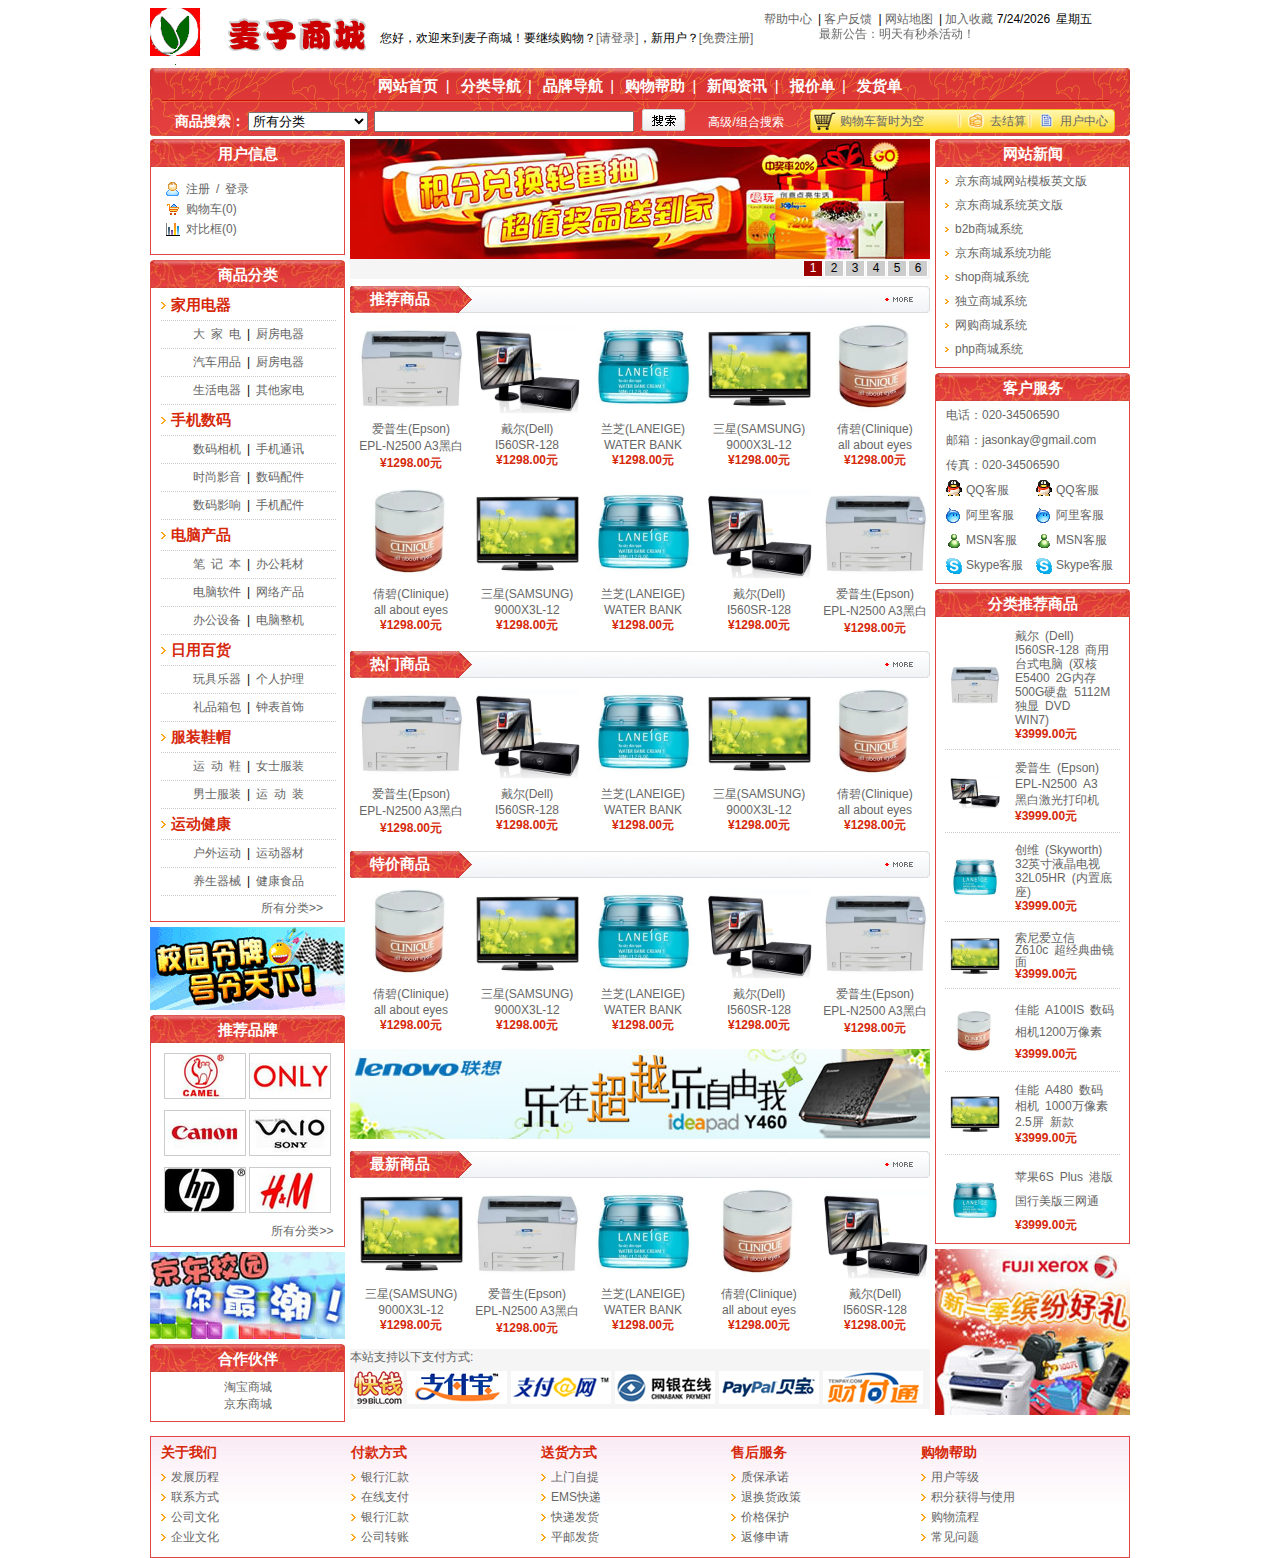
==== commit 06f56607: "wheatMall" ====
--- a/index.html
+++ b/index.html
@@ -1,57 +1,353 @@
 <!DOCTYPE html>
-<html lang="en-us">
-  <head>
+<html lang="en">
+<head>
     <meta charset="UTF-8">
-    <title>Wheatmall by JasonKay1023</title>
-    <meta name="viewport" content="width=device-width, initial-scale=1">
-    <link rel="stylesheet" type="text/css" href="stylesheets/normalize.css" media="screen">
-    <link href='https://fonts.googleapis.com/css?family=Open+Sans:400,700' rel='stylesheet' type='text/css'>
-    <link rel="stylesheet" type="text/css" href="stylesheets/stylesheet.css" media="screen">
-    <link rel="stylesheet" type="text/css" href="stylesheets/github-light.css" media="screen">
-  </head>
-  <body>
-    <section class="page-header">
-      <h1 class="project-name">Wheatmall</h1>
-      <h2 class="project-tagline"></h2>
-      <a href="https://github.com/JasonKay1023/wheatMall" class="btn">View on GitHub</a>
-      <a href="https://github.com/JasonKay1023/wheatMall/zipball/master" class="btn">Download .zip</a>
-      <a href="https://github.com/JasonKay1023/wheatMall/tarball/master" class="btn">Download .tar.gz</a>
-    </section>
+    <title>麦子商城</title>
+    <link rel="stylesheet" href="style.css" type="text/css">
+    <link rel="stylesheet" href="jquery-ui.min.css" type="text/css">
+    <script src="jquery-3.1.1.min.js"></script>
+    <script src="jquery-ui.min.js"></script>
+    <script src="index.js"></script>
+</head>
+<body>
+<div id="container">
+    <!--页面头部-->
+    <div id="pageheader">
+        <div class="logo"><img src="img/logo.gif" alt="麦子商城"></div>
+        <div class="info">
+            <span>您好，欢迎来到麦子商城！要继续购物？<a href="#">[请登录]</a>，新用户？<a href="#">[免费注册]</a></span>
+        </div>
+        <div class="nav">
+            <ul>
+                <li><a href="#">帮助中心</a>&ensp;|</li>
+                <li><a href="#">客户反馈</a>&ensp;|</li>
+                <li><a href="#">网站地图</a>&ensp;|</li>
+                <li><a href="#">加入收藏</a></li>
+                <li style="width: 110px;" id="time">YYYY/MM/DD 星期?</li>
+            </ul>
+        </div>
+        <div>
+            <marquee direction="down" scrollamount="1" height="25px" width="360px" style="text-indent: 55px; padding-top: 6px;">
+                <a href="#">最新公告：明天有秒杀活动！</a>
+            </marquee>
+        </div>
+        <div id="navUnder" style="clear: both;" >
+            <div style="background: url(img/top_1.gif); height: 36px">
+                <ul>
+                    <li><a href="#">网站首页</a>&ensp;|&ensp;</li>
+                    <li><a href="#">分类导航</a>&ensp;|&ensp;</li>
+                    <li><a href="#">品牌导航</a>&ensp;|&ensp;</li>
+                    <li><a href="#">购物帮助</a>&ensp;|&ensp;</li>
+                    <li><a href="#">新闻资讯</a>&ensp;|&ensp;</li>
+                    <li><a href="#">报价单</a>&ensp;|&ensp;</li>
+                    <li><a href="#">发货单</a></li>
+                </ul>
+            </div>
+            <div style="background: url(img/top_2.gif); height: 32px; position: relative;">
+                <label for="sort" style="margin-left: 25px; color: #fff; font-weight: bold; font-size: 14px"> 商品搜索：</label>
+                <select id="sort" style="width: 120px;">
+                    <option value="allSort">所有分类</option>
+                    <option value="hot">热卖商品</option>
+                    <option value="new">最新商品</option>
+                </select>
+                <input type="search" style="width: 260px; margin-left: 2px;">
+                <input type="image" src="img/search2.gif" style="position: relative; top: 5px; left: 5px" >
+                <span style="margin-left: 25px;"><a href="#" style="color: #FFF;">高级/组合搜索</a></span>
+                <div style="background: url(img/d3.jpg) no-repeat; width: 305px; height: 24px; position: absolute; left:660px; top:5px;">
+                    <span style="position: absolute; left: 30px; top: 4px;"><a href="#">购物车暂时为空</a></span>
+                    <span style="position: absolute; left: 180px; top: 4px;"><a href="#">去结算</a></span>
+                    <span style="position: absolute; left: 250px; top: 4px;"><a href="#">用户中心</a></span>
+                </div>
+            </div>
+        </div>
+    </div>
 
-    <section class="main-content">
-      <h3>
-<a id="welcome-to-github-pages" class="anchor" href="#welcome-to-github-pages" aria-hidden="true"><span aria-hidden="true" class="octicon octicon-link"></span></a>Welcome to GitHub Pages.</h3>
+    <!--页面主体-->
+    <div id="pagebody">
+        <!--左-->
+        <div id="left">
+            <div class="userInfo">
+                <div>
+                    <h3>用户信息</h3>
+                    <ul>
+                        <li style="background: url(img/user/1.gif) no-repeat left"><a href="#">注册&ensp;/&ensp;登录</a></li>
+                        <li style="background: url(img/user/8.gif) no-repeat left"><a href="#">购物车(0)</a></li>
+                        <li style="background: url(img/user/10.gif) no-repeat left"><a href="#">对比框(0)</a></li>
+                    </ul>
+                </div>
+            </div>
+            <div class="goods">
+                <h3>商品分类</h3>
+                <div>
+                    <h4>家用电器</h4>
+                    <ul>
+                        <li><a href="#">大&ensp;家&ensp;电</a>&ensp;|&ensp;<a href="#">厨房电器</a></li>
+                        <li><a href="#">汽车用品</a>&ensp;|&ensp;<a href="#">厨房电器</a></li>
+                        <li><a href="#">生活电器</a>&ensp;|&ensp;<a href="#">其他家电</a></li>
+                    </ul>
+                </div>
+                <div>
+                    <h4>手机数码</h4>
+                    <ul>
+                        <li><a href="#">数码相机</a>&ensp;|&ensp;<a href="#">手机通讯</a></li>
+                        <li><a href="#">时尚影音</a>&ensp;|&ensp;<a href="#">数码配件</a></li>
+                        <li><a href="#">数码影响</a>&ensp;|&ensp;<a href="#">手机配件</a></li>
+                    </ul>
+                </div>
+                <div>
+                    <h4>电脑产品</h4>
+                    <ul>
+                        <li><a href="#">笔&ensp;记&ensp;本</a>&ensp;|&ensp;<a href="#">办公耗材</a></li>
+                        <li><a href="#">电脑软件</a>&ensp;|&ensp;<a href="#">网络产品</a></li>
+                        <li><a href="#">办公设备</a>&ensp;|&ensp;<a href="#">电脑整机</a></li>
+                    </ul>
+                </div>
+                <div>
+                    <h4>日用百货</h4>
+                    <ul>
+                        <li><a href="#">玩具乐器</a>&ensp;|&ensp;<a href="#">个人护理</a></li>
+                        <li><a href="#">礼品箱包</a>&ensp;|&ensp;<a href="#">钟表首饰</a></li>
+                    </ul>
+                </div>
+                <div>
+                    <h4>服装鞋帽</h4>
+                    <ul>
+                        <li><a href="#">运&ensp;动&ensp;鞋</a>&ensp;|&ensp;<a href="#">女士服装</a></li>
+                        <li><a href="#">男士服装</a>&ensp;|&ensp;<a href="#">运&ensp;动&ensp;装</a></li>
+                    </ul>
+                </div>
+                <div style="border-bottom: 1px solid #e34543;">
+                    <h4>运动健康</h4>
+                    <ul>
+                        <li><a href="#">户外运动</a>&ensp;|&ensp;<a href="#">运动器材</a></li>
+                        <li><a href="#">养生器械</a>&ensp;|&ensp;<a href="#">健康食品</a></li>
+                    </ul>
+                    <span style="margin-left: 110px; line-height: 25px;"><a href="#">所有分类>></a></span>
+                </div>
+            </div>
+            <div style="margin-top: 5px;"><img src="img/Wrzcnet/left_01.gif"></div>
+            <div class="brands">
+                <div>
+                    <h3>推荐品牌</h3>
+                    <ul>
+                        <li><a href="#"><img src="img/logos/logo_01.jpg" alt="CAMEl"></a></li>
+                        <li><a href="#"><img src="img/logos/logo_02.jpg" alt="ONLY"></a></li>
+                        <li><a href="#"><img src="img/logos/logo_03.jpg" alt="Canon"></a></li>
+                        <li><a href="#"><img src="img/logos/logo_04.jpg" alt="Sony"></a></li>
+                        <li><a href="#"><img src="img/logos/logo_05.jpg" alt="hp"></a></li>
+                        <li><a href="#"><img src="img/logos/logo_06.jpg" alt="H.M"></a></li>
+                        <li style="margin-left: 110px; line-height:0px;"><a href="#">所有分类>></a></li>
+                    </ul>
 
-<p>This automatic page generator is the easiest way to create beautiful pages for all of your projects. Author your page content here <a href="https://guides.github.com/features/mastering-markdown/">using GitHub Flavored Markdown</a>, select a template crafted by a designer, and publish. After your page is generated, you can check out the new <code>gh-pages</code> branch locally. If you’re using GitHub Desktop, simply sync your repository and you’ll see the new branch.</p>
+                </div>
+            </div>
+            <div style="margin-top: 5px;"><img src="img/Wrzcnet/left_02.jpg"></div>
+            <div class="partner">
+                <div>
+                    <h3>合作伙伴</h3>
+                    <ul>
+                        <li><a href="#">淘宝商城</a></li>
+                        <li><a href="#">京东商城</a></li>
+                    </ul>
+                </div>
+            </div>
 
-<h3>
-<a id="designer-templates" class="anchor" href="#designer-templates" aria-hidden="true"><span aria-hidden="true" class="octicon octicon-link"></span></a>Designer Templates</h3>
+        </div>
+        <!--中-->
+        <div id="middle">
+            <div class="scroll">
+                <ul class="big-pic">
+                    <li><a href="#"><img src="img/Wrzcnet/1.jpg"></a></li>
+                    <li><a href="#"><img src="img/Wrzcnet/2.jpg"></a></li>
+                    <li><a href="#"><img src="img/Wrzcnet/3.jpg"></a></li>
+                    <li><a href="#"><img src="img/Wrzcnet/4.jpg"></a></li>
+                    <li><a href="#"><img src="img/Wrzcnet/5.jpg"></a></li>
+                    <li><a href="#"><img src="img/Wrzcnet/6.jpg"></a></li>
+                </ul>
+                <ul class="small-pic">
+                    <li class="active">1</li>
+                    <li>2</li>
+                    <li>3</li>
+                    <li>4</li>
+                    <li>5</li>
+                    <li>6</li>
+                </ul>
+            </div>
+            <div class="recommend">
+                <span>
+                    <h3>推荐商品</h3>
+                    <a href="#"><img src="img/more.gif"></a>
+                </span>
+                <ul>
+                    <li><a href="#"><div class="pic"><img src="img/imgs/p1.jpg"></div><aside>爱普生(Epson)<br/>EPL-N2500 A3黑白<br/><span>¥1298.00元</span></aside></a></li>
+                    <li><a href="#"><div class="pic"><img src="img/imgs/p2.jpg"></div><aside>戴尔(Dell)<br/>I560SR-128<br/><span>¥1298.00元</span></aside></a></li>
+                    <li><a href="#"><div class="pic"><img src="img/imgs/p3.jpg"></div><aside>兰芝(LANEIGE)<br/>WATER BANK<br/><span>¥1298.00元</span></aside></a></li>
+                    <li><a href="#"><div class="pic"><img src="img/imgs/p4.jpg"></div><aside>三星(SAMSUNG)<br/>9000X3L-12<br/><span>¥1298.00元</span></aside></a></li>
+                    <li><a href="#"><div class="pic"><img src="img/imgs/p5.jpg"></div><aside>倩碧(Clinique)<br/>all about eyes<br/><span>¥1298.00元</span></aside></a></li>
+                    <li><a href="#"><div class="pic"><img src="img/imgs/p5.jpg"></div><aside>倩碧(Clinique)<br/>all about eyes<br/><span>¥1298.00元</span></aside></a></li>
+                    <li><a href="#"><div class="pic"><img src="img/imgs/p4.jpg"></div><aside>三星(SAMSUNG)<br/>9000X3L-12<br/><span>¥1298.00元</span></aside></a></li>
+                    <li><a href="#"><div class="pic"><img src="img/imgs/p3.jpg"></div><aside>兰芝(LANEIGE)<br/>WATER BANK<br/><span>¥1298.00元</span></aside></a></li>
+                    <li><a href="#"><div class="pic"><img src="img/imgs/p2.jpg"></div><aside>戴尔(Dell)<br/>I560SR-128<br/><span>¥1298.00元</span></aside></a></li>
+                    <li><a href="#"><div class="pic"><img src="img/imgs/p1.jpg"></div><aside>爱普生(Epson)<br/>EPL-N2500 A3黑白<br/><span>¥1298.00元</span></aside></a></li>
+                </ul>
+            </div>
+            <div class="hot">
+                <span>
+                    <h3>热门商品</h3>
+                    <a href="#"><img src="img/more.gif"></a>
+                </span>
+                <ul>
+                    <li><a href="#"><div class="pic"><img src="img/imgs/p1.jpg"></div><aside>爱普生(Epson)<br/>EPL-N2500 A3黑白<br/><span>¥1298.00元</span></aside></a></li>
+                    <li><a href="#"><div class="pic"><img src="img/imgs/p2.jpg"></div><aside>戴尔(Dell)<br/>I560SR-128<br/><span>¥1298.00元</span></aside></a></li>
+                    <li><a href="#"><div class="pic"><img src="img/imgs/p3.jpg"></div><aside>兰芝(LANEIGE)<br/>WATER BANK<br/><span>¥1298.00元</span></aside></a></li>
+                    <li><a href="#"><div class="pic"><img src="img/imgs/p4.jpg"></div><aside>三星(SAMSUNG)<br/>9000X3L-12<br/><span>¥1298.00元</span></aside></a></li>
+                    <li><a href="#"><div class="pic"><img src="img/imgs/p5.jpg"></div><aside>倩碧(Clinique)<br/>all about eyes<br/><span>¥1298.00元</span></aside></a></li>
+                </ul>
+            </div>
+            <div class="hot">
+                <span>
+                    <h3>特价商品</h3>
+                    <a href="#"><img src="img/more.gif"></a>
+                </span>
+                <ul>
+                    <li><a href="#"><div class="pic"><img src="img/imgs/p5.jpg"></div><aside>倩碧(Clinique)<br/>all about eyes<br/><span>¥1298.00元</span></aside></a></li>
+                    <li><a href="#"><div class="pic"><img src="img/imgs/p4.jpg"></div><aside>三星(SAMSUNG)<br/>9000X3L-12<br/><span>¥1298.00元</span></aside></a></li>
+                    <li><a href="#"><div class="pic"><img src="img/imgs/p3.jpg"></div><aside>兰芝(LANEIGE)<br/>WATER BANK<br/><span>¥1298.00元</span></aside></a></li>
+                    <li><a href="#"><div class="pic"><img src="img/imgs/p2.jpg"></div><aside>戴尔(Dell)<br/>I560SR-128<br/><span>¥1298.00元</span></aside></a></li>
+                    <li><a href="#"><div class="pic"><img src="img/imgs/p1.jpg"></div><aside>爱普生(Epson)<br/>EPL-N2500 A3黑白<br/><span>¥1298.00元</span></aside></a></li>
+                </ul>
+            </div>
+            <div style="margin-bottom: 7px;"><img src="img/Wrzcnet/11.jpg" alt=""></div>
+            <div class="hot">
+                <span>
+                    <h3>最新商品</h3>
+                    <a href="#"><img src="img/more.gif"></a>
+                </span>
+                <ul>
+                    <li><a href="#"><div class="pic"><img src="img/imgs/p4.jpg"></div><aside>三星(SAMSUNG)<br/>9000X3L-12<br/><span>¥1298.00元</span></aside></a></li>
+                    <li><a href="#"><div class="pic"><img src="img/imgs/p1.jpg"></div><aside>爱普生(Epson)<br/>EPL-N2500 A3黑白<br/><span>¥1298.00元</span></aside></a></li>
+                    <li><a href="#"><div class="pic"><img src="img/imgs/p3.jpg"></div><aside>兰芝(LANEIGE)<br/>WATER BANK<br/><span>¥1298.00元</span></aside></a></li>
+                    <li><a href="#"><div class="pic"><img src="img/imgs/p5.jpg"></div><aside>倩碧(Clinique)<br/>all about eyes<br/><span>¥1298.00元</span></aside></a></li>
+                    <li><a href="#"><div class="pic"><img src="img/imgs/p2.jpg"></div><aside>戴尔(Dell)<br/>I560SR-128<br/><span>¥1298.00元</span></aside></a></li>
+                </ul>
+            </div>
+            <div class="pay">
+                <span style="color: #666666">本站支持以下支付方式:</span>
+                <ul>
+                    <li><img src="img/pay/logo_99bill.jpg"></li>
+                    <li><img src="img/pay/logo_alipay.gif"></li>
+                    <li><img src="img/pay/logo_cncard.gif"></li>
+                    <li><img src="img/pay/logo_ebank.gif"></li>
+                    <li><img src="img/pay/logo_paypal.gif"></li>
+                    <li><img src="img/pay/logo_tenpay.gif"></li>
+                </ul>
+            </div>
+        </div>
+        <!--右-->
+        <div id="right">
+            <div class="news">
+                <h3>网站新闻</h3>
+                <ul>
+                    <li><a href="#">京东商城网站模板英文版</a></li>
+                    <li><a href="#">京东商城系统英文版</a></li>
+                    <li><a href="#">b2b商城系统</a></li>
+                    <li><a href="#">京东商城系统功能</a></li>
+                    <li><a href="#">shop商城系统</a></li>
+                    <li><a href="#">独立商城系统</a></li>
+                    <li><a href="#">网购商城系统</a></li>
+                    <li><a href="#">php商城系统</a></li>
+                </ul>
+            </div>
+            <div class="server">
+                <h3>客户服务</h3>
+                <div>
+                    <ul class="serverInfo">
+                        <li>电话：020-34506590</li>
+                        <li>邮箱：jasonkay@gmail.com</li>
+                        <li>传真：020-34506590</li>
+                    </ul>
+                    <ul class="customer">
+                        <li style="background: url(img/QQonline.gif) no-repeat left"><a href="#">QQ客服</a></li>
+                        <li style="background: url(img/QQonline.gif) no-repeat left"><a href="#">QQ客服</a></li>
+                        <li style="background: url(img/ww.gif) no-repeat left"><a href="#">阿里客服</a></li>
+                        <li style="background: url(img/ww.gif) no-repeat left"><a href="#">阿里客服</a></li>
+                        <li style="background: url(img/msn.gif) no-repeat left"><a href="#">MSN客服</a></li>
+                        <li style="background: url(img/msn.gif) no-repeat left"><a href="#">MSN客服</a></li>
+                        <li style="background: url(img/skype.gif) no-repeat left"><a href="#">Skype客服</a></li>
+                        <li style="background: url(img/skype.gif) no-repeat left"><a href="#">Skype客服</a></li>
+                    </ul>
+                </div>
+            </div>
+            <div class="sortRecommend">
+                <h3>分类推荐商品</h3>
+                <div>
+                    <ul>
+                        <li style="height: 110px;"><a href="#"><img src="img/imgs/p1.jpg"><section style="line-height: 14px;"><aside>戴尔&ensp;(Dell)&ensp;I560SR-128&ensp;商用台式电脑&ensp;(双核E5400&ensp;2G内存500G硬盘&ensp;5112M独显&ensp;DVD&ensp;WIN7)&ensp;</aside><span>¥3999.00元</span></section></a></li>
+                        <li style="height: 62px"><a href="#"><img src="img/imgs/p2.jpg"><section style="line-height: 16px;"><aside>爱普生&ensp;(Epson)&ensp;EPL-N2500&ensp;A3&ensp;黑白激光打印机&ensp;</aside><span>¥3999.00元</span></section></a></li>
+                        <li style="height: 68px;"><a href="#"><img src="img/imgs/p3.jpg"><section style="line-height: 14px;"><aside>创维&ensp;(Skyworth)&ensp;32英寸液晶电视32L05HR&ensp;(内置底座)&ensp;</aside><span>¥3999.00元</span></section></a></li>
+                        <li style="height: 46px;"><a href="#"><img src="img/imgs/p4.jpg"><section style="line-height: 12px;"><aside>索尼爱立信&ensp;Z610c&ensp;超经典曲镜面&ensp;</aside><span>¥3999.00元</span></section></a></li>
+                        <li style="height: 62px;"><a href="#"><img src="img/imgs/p5.jpg"><section style="line-height: 22px;"><aside>佳能&ensp;A100IS&ensp;数码相机1200万像素&ensp;</aside><span>¥3999.00元</span></section></a></li>
+                        <li style="height: 62px;"><a href="#"><img src="img/imgs/p4.jpg"><section style="line-height: 16px;"><aside>佳能&ensp;A480&ensp;数码相机&ensp;1000万像素2.5屏&ensp;新款&ensp;</aside><span>¥3999.00元</span></section></a></li>
+                        <li style="height: 68px; border: none;"><a href="#"><img src="img/imgs/p3.jpg"><section style="line-height: 24px;"><aside>苹果6S&ensp;Plus&ensp;港版国行美版三网通&ensp;</aside><span>¥3999.00元</span></section></a></li>
+                    </ul>
+                </div>
+            </div>
+            <div style="margin-top: 5px;"><img src="img/Wrzcnet/right_01.jpg"></div>
+        </div>
+    </div>
 
-<p>We’ve crafted some handsome templates for you to use. Go ahead and click 'Continue to layouts' to browse through them. You can easily go back to edit your page before publishing. After publishing your page, you can revisit the page generator and switch to another theme. Your Page content will be preserved.</p>
-
-<h3>
-<a id="creating-pages-manually" class="anchor" href="#creating-pages-manually" aria-hidden="true"><span aria-hidden="true" class="octicon octicon-link"></span></a>Creating pages manually</h3>
-
-<p>If you prefer to not use the automatic generator, push a branch named <code>gh-pages</code> to your repository to create a page manually. In addition to supporting regular HTML content, GitHub Pages support Jekyll, a simple, blog aware static site generator. Jekyll makes it easy to create site-wide headers and footers without having to copy them across every page. It also offers intelligent blog support and other advanced templating features.</p>
-
-<h3>
-<a id="authors-and-contributors" class="anchor" href="#authors-and-contributors" aria-hidden="true"><span aria-hidden="true" class="octicon octicon-link"></span></a>Authors and Contributors</h3>
-
-<p>You can @mention a GitHub username to generate a link to their profile. The resulting <code>&lt;a&gt;</code> element will link to the contributor’s GitHub Profile. For example: In 2007, Chris Wanstrath (<a href="https://github.com/defunkt" class="user-mention">@defunkt</a>), PJ Hyett (<a href="https://github.com/pjhyett" class="user-mention">@pjhyett</a>), and Tom Preston-Werner (<a href="https://github.com/mojombo" class="user-mention">@mojombo</a>) founded GitHub.</p>
-
-<h3>
-<a id="support-or-contact" class="anchor" href="#support-or-contact" aria-hidden="true"><span aria-hidden="true" class="octicon octicon-link"></span></a>Support or Contact</h3>
-
-<p>Having trouble with Pages? Check out our <a href="https://help.github.com/pages">documentation</a> or <a href="https://github.com/contact">contact support</a> and we’ll help you sort it out.</p>
-
-      <footer class="site-footer">
-        <span class="site-footer-owner"><a href="https://github.com/JasonKay1023/wheatMall">Wheatmall</a> is maintained by <a href="https://github.com/JasonKay1023">JasonKay1023</a>.</span>
-
-        <span class="site-footer-credits">This page was generated by <a href="https://pages.github.com">GitHub Pages</a> using the <a href="https://github.com/jasonlong/cayman-theme">Cayman theme</a> by <a href="https://twitter.com/jasonlong">Jason Long</a>.</span>
-      </footer>
-
-    </section>
-
-  
-  </body>
-</html>
+    <!--页面底部-->
+    <div id="pagefooter">
+        <div>
+            <ul class="bigTitle">
+                <li>
+                    <h3>关于我们</h3>
+                    <ul class="smallTitle">
+                        <li><a href="#">发展历程</a></li>
+                        <li><a href="#">联系方式</a></li>
+                        <li><a href="#">公司文化</a></li>
+                        <li><a href="#">企业文化</a></li>
+                    </ul>
+                </li>
+                <li>
+                    <h3>付款方式</h3>
+                    <ul class="smallTitle">
+                        <li><a href="#">银行汇款</a></li>
+                        <li><a href="#">在线支付</a></li>
+                        <li><a href="#">银行汇款</a></li>
+                        <li><a href="#">公司转账</a></li>
+                    </ul>
+                </li>
+                <li>
+                    <h3>送货方式</h3>
+                    <ul class="smallTitle">
+                        <li><a href="#">上门自提</a></li>
+                        <li><a href="#">EMS快递</a></li>
+                        <li><a href="#">快递发货</a></li>
+                        <li><a href="#">平邮发货</a></li>
+                    </ul>
+                </li>
+                <li>
+                    <h3>售后服务</h3>
+                    <ul class="smallTitle">
+                        <li><a href="#">质保承诺</a></li>
+                        <li><a href="#">退换货政策</a></li>
+                        <li><a href="#">价格保护</a></li>
+                        <li><a href="#">返修申请</a></li>
+                    </ul>
+                </li>
+                <li>
+                    <h3>购物帮助</h3>
+                    <ul class="smallTitle">
+                        <li><a href="#">用户等级</a></li>
+                        <li><a href="#">积分获得与使用</a></li>
+                        <li><a href="#">购物流程</a></li>
+                        <li><a href="#">常见问题</a></li>
+                    </ul>
+                </li>
+            </ul>
+        </div>
+    </div>
+</div>
+</body>
+</html>--- a/style.css
+++ b/style.css
@@ -0,0 +1,186 @@
+/*home page*/
+body{ margin: 0px;}
+#container{ width: 980px; margin: 0 auto; font-size: 12px;}
+h1, h2, h3, h4, h5, h6, ul, li{ margin: 0; padding:0; list-style-type: none;}
+a{ text-decoration: none;}
+*{font-family: Arial;}
+
+#pageheader{ min-height: 71px;}
+#pageheader a{ color: #666666;}
+#pageheader a:hover{ color: #e34543;}
+.logo{ width: 220px; height: 60px; float: left; padding-top: 8px;}
+.info{ width: 384px; float: left; margin: 30px 0 0 10px;}
+.nav{ width:366px; float:left;}
+.nav ul{ margin-top: 11px}
+.nav ul li{ display: inline-block;}
+#navUnder ul{ text-align: center}
+#navUnder ul li{ display: inline-block; line-height: 36px; font-size: 15px;  color: #ffffff;}
+#navUnder ul li a{ color: #ffffff; font-weight: bold;}
+#navUnder ul li a:hover{ color: #ffffff; font-weight: bold;}
+
+#pagebody{ min-height: 1300px;}
+#left{ width: 195px; min-height: 600px; float: left;}
+.userInfo div{ margin-top: 3px;}
+.partner h3, .brands h3, .goods h3, .userInfo h3{ text-align: center; color: #ffffff; font-size: 15px; background: url(img/la_4.gif); line-height:30px; }
+.userInfo ul{ min-height: 75px; border: 1px solid #e34543; border-top:none; padding-top:10px;}
+.userInfo ul li{ line-height: 20px; text-indent: 20px; margin-left: 15px;}
+.userInfo a{ color: #666666;}
+.userInfo a:hover{ color: #e34543;}
+.goods{ margin-top: 5px;}
+.goods div{ border: 1px solid #e34543; border-top:none; border-bottom:none;}
+.goods h4{ background: url(img/dot.gif) no-repeat left center; color:#d6290b; font-size: 15px; text-indent: 10px;margin-left:10px; line-height: 30px; width:175px; border-bottom: 1px dotted #CCCCCC;}
+.goods ul{ padding-left: 10px;}
+.goods ul li{ line-height: 27px; border-bottom: 1px dotted #CCCCCC; width:175px; text-align: center;}
+.goods a{ color: #666666;}
+.goods a:hover{ color: #e34543;}
+.brands div{ margin-top: 2px;}
+.brands ul{ border: 1px solid #e34543; border-top:none; text-align: center; padding-top: 8px; padding-bottom: 8px;}
+.brands ul li{ display: inline; line-height:30px;}
+.brands img{ border: 1px solid #CCCCCC;}
+.brands a{ color: #666666;}
+.partner div{ margin-top: 2px;}
+.partner ul{ border: 1px solid #e34543; border-top:none; text-align: center; padding-top: 5px; padding-bottom: 8px;}
+.partner a{ color: #666666;}
+.partner a:hover{ color: #e34543;}
+
+#middle{ width: 580px; min-height: 600px; float: left; margin:3px 5px;}
+.scroll{ position: relative; width:580px; height: 140px; background: #f5f5f5; overflow: hidden;}
+.big-pic{ width: 3480px; height: 120px; position: absolute;}
+.big-pic li{float: left;}
+.small-pic{position: absolute; right:1px; bottom:2px;}
+.small-pic li{float: left; height: 15px; width:18px; background: #CCCCCC; border: 1px solid #ffffff; margin-right: 1px; text-align: center; cursor: pointer;}
+.small-pic .active{background: #9b0000; color: #ffffff;}
+.recommend{width:580px; height: 365px; margin-top: 5px;}
+.hot>span, .recommend>span{background: url(img/ca_1.gif); height: 30px; display: block; position: relative;}
+.hot>span a, .recommend>span a{position: absolute; right: 16px; bottom: 8px;}
+.hot h3, .recommend h3{color: #ffffff; line-height: 30px; text-indent: 20px; font-size: 15px;}
+.hot ul, .recommend ul{margin-top: 2px;}
+.hot li, .recommend li{ float: left; margin-left: 6px;}
+.hot .pic, .recommend .pic{height:105px; width: 110px; text-align: center;}
+.hot .pic img, .recommend .pic img{height: 105px; width: 105px;}
+.hot aside, .recommend aside{text-align: center; width: 110px; height: 60px; color:#666666;}
+.hot aside:hover, .recommend aside:hover{text-align: center; width: 110px; height: 60px; color:#e34543;}
+.hot aside span, .recommend aside span{color: #d6290b; font-weight: bold;}
+.hot {width:580px; height:200px;}
+.pay{background: #f5f5f5; height: 60px; width: 580px;}
+.pay ul{margin-top:5px; }
+.pay li{float: left; margin-left:4px;}
+
+#right{ width: 195px;min-height: 600px; float: left;}
+.news {margin-top: 3px;}
+.news h3, .server h3, .sortRecommend h3{text-align: center; color: #ffffff; font-size: 15px; background: url(img/la_4.gif); line-height:30px;}
+.news ul{height: 198px; border:1px solid #e34542; border-top: none; padding-left: 9px;}
+.news li{background: url("img/dot2.gif") no-repeat left; text-indent: 10px; line-height: 24px;}
+.news a{color: #666666;}
+.news a:hover{color: #e34543;}
+.server{margin-top: 5px;}
+.server div{height: 180px; border: 1px solid #e34542; border-top: none; }
+.serverInfo li{width: 180px; line-height: 25px; text-indent: 10px; color: #666666; }
+.customer {margin-left: 10px;}
+.customer li{float: left; width: 90px; line-height: 25px; text-indent: 20px;}
+.customer li a{color: #666666;}
+.customer li a:hover{color: #e34543;}
+.sortRecommend{margin-top: 5px;}
+.sortRecommend ul{border: 1px solid #e34542; border-top: none; min-height: 624px;}
+.sortRecommend li{border-bottom: 1px dotted #CCCCCC; float: left; width: 165px; margin-left: 9px; padding: 10px 5px;}
+.sortRecommend img{width: 50px; float: left; margin-right: 15px;}
+.sortRecommend section{width: 100px; float: left;}
+.sortRecommend aside{color: #666666; }
+.sortRecommend aside:hover{color: #e34543; }
+.sortRecommend span{color: #d6290b; font-weight: bold;}
+
+#pagefooter{min-height: 120px; border: 1px solid #e34543; background: url(img/footbg_03.jpg) repeat-x; clear: both;}
+.bigTitle{margin-left: 10px; margin-top: 5px;}
+.bigTitle h3{color: #d6290b; margin-bottom: 5px;}
+.bigTitle>li{float: left; width: 190px; line-height: 20px;}
+.smallTitle li{ background: url(img/dot.gif) no-repeat left; text-indent: 10px;}
+.smallTitle li a{color: #666666;}
+.smallTitle li a:hover{color: #e34543;}
+
+/*productList*/
+.plm-header{background: url(img/sort1.gif); line-height: 29px;}
+.plm-header-first{background: url(img/home.gif) no-repeat left; display: inline-block; text-indent: 15px; margin-left: 5px;}
+.icon-btn-vbarrow {display: inline-block; background: url(img/icon.png) -111px -423px; height: 9px; width: 5px;}
+.plm-list{margin: 5px 3px;}
+.plm-list ul{display: inline-block;}
+.plm-list span{font-weight: bold;}
+.plm-list li{display: inline-block; margin-right: 12px; }
+.plm-list a{color: #666666;}
+.plm-list a:hover{text-decoration: underline; color: #e34543;}
+.plm-last-top{background: url(img/sortbg.jpg); height: 26px; position: relative;}
+.plm-sort{display: inline-block;}
+.plm-sort span{ width:60px; text-align: center; font-weight: bold; display: inline-block; border-right: 1px solid #e1e1e1; line-height: 26px}
+.plm-sort a{ color: #666666; text-align: center;  width: 60px; line-height: 26px; display: inline-block;border-right:1px solid #e1e1e1;border-right:1px solid #e1e1e1;}
+.plm-sort a:hover{color: #666666; text-align: center;  width: 60px; line-height: 26px; display: inline-block;border-right:1px solid #e1e1e1; background:url(img/sortbg1.jpg); }
+.showType{display: inline-block; position: absolute; right: 50px;}
+.showType span{font-weight: bold;}
+.icon-btn-list{background: url(img/vm11.gif) no-repeat;height: 18px; width: 18px; display: inline-block; position:relative; top:4px; left:15px;}
+.icon-btn-pic{background: url(img/vm2.gif) no-repeat; height: 18px; width: 18px; display: inline-block; position:relative; top:4px; left:35px; }
+.product-list-detail li{border-bottom: 1px dotted #dcdbdb; float: left; width: 720px; height: 120px; padding-left:26px; }
+.product-list-detail ul{padding-top: 6px; margin-left: 6px;}
+.imgBox{float: left; border: 1px solid #c0c0c0; margin-top: 10px;}
+.icon-direct-right{background: url(img/dot.gif); width: 5px; height: 7px; display: inline-block; margin-left: 30px; margin-top: 28px;}
+.good-title{color: #4a0000; margin-left: 5px; font-weight: bold;}
+.market-value{text-decoration: line-through;}
+.price-detail{font-weight: bold; float: left; width: 580px; margin-left: 30px; margin-bottom:5px; }
+.price-vip{color: #fd6700;}
+.price-vip aside{ font-style: italic;}
+.price-detail span{width: 130px; display: inline-block;}
+.price-detail span aside{display: inline-block;}
+.product-list-btn{text-align: right;}
+.product-list-btn a{display:inline-block; width: 81px; height: 26px;}
+.select-btn{position: relative; top: 30px; }
+.select-btn a, .select-btn span{display: inline-block;}
+.select-btn span{text-align: center; color: red; position: relative; top: -6px; vertical-align: middle;}
+
+/*productPage*/
+.product-img-box{width: 310px; height: 280px; float: left; border-right: 1px dotted #dcdbdb;}
+.product-big-pic{text-align: center;}
+.product-big-pic img{width: 220px; height: 220px;}
+.product-small-pic{}
+.product-small-pic img{width: 50px; height: 50px;margin-left: 6px;}
+.product-small-pic .active{border: 2px solid;}
+.product-info{width: 456px; float: left;}
+.product-info-top{margin-left: 15px; font-weight: bold; color: #00267F; font-size: 14px; border-bottom: 1px dotted #dcdbdb; line-height: 36px;}
+.product-info-top a{float: right; font-weight:normal;  color: #666666; font-size: 12px;}
+.product-info-middle{margin-left: 15px; border-bottom: 1px dotted #dcdbdb; line-height: 25px;}
+.product-info-bottom{margin-left: 15px; line-height: 25px; }
+.product-info-bottom a{display:inline-block; width: 81px; height: 26px; margin-right: 5px;}
+.product-next-pay{width: 770px; clear: both; border-top:1px solid #EEEEEE; border-bottom:1px solid #EEEEEE; line-height: 40px; position: relative;}
+.alipay{width: 129px; height: 30px; background: url(img/pay/alipay_buy.gif); display: inline-block; position: absolute; top: 5px; right:155px;}
+.paypal{width: 138px; height: 30px; background: url(img/pay/paypal_buy.gif); display: inline-block; position: absolute; top: 5px; right:5px;}
+.ui-state-active a, .ui-state-active a:link, .ui-state-active a:visited {
+    color: #d6290b;
+}
+.ui-state-default, .ui-widget-content .ui-state-default, .ui-widget-header .ui-state-default, .ui-button, html .ui-button.ui-state-disabled:hover, html .ui-button.ui-state-disabled:active {
+    background: url(img/sort1.gif);
+    border: 1px solid #dddddd;
+    font-weight: normal;
+}
+.ui-state-active, .ui-widget-content .ui-state-active, .ui-widget-header .ui-state-active, a.ui-button:active, .ui-button:active, .ui-button.ui-state-active:hover {
+    background: #ffffff;
+    font-weight: bold;
+}
+.ui-widget-header {
+    background: url(img/sortbg.jpg) repeat-x 0 6px;
+    border: none ;
+    border-bottom: 1px solid #dddddd;
+    color: #333;
+    font-weight: bold;
+}
+.ui-tabs .ui-tabs-panel {
+    border: 1px solid #ddd;
+    border-top: none;
+}
+.ui-widget.ui-widget-content {
+    border: none;
+}
+.ui-corner-all, .ui-corner-bottom, .ui-corner-right, .ui-corner-br {
+    border-bottom-right-radius: 0;
+}
+.ui-corner-all, .ui-corner-bottom, .ui-corner-left, .ui-corner-bl {
+    border-bottom-left-radius: 0;
+}
+.ui-tabs .ui-tabs-nav {
+    padding: 0.2em 0 0;
+}